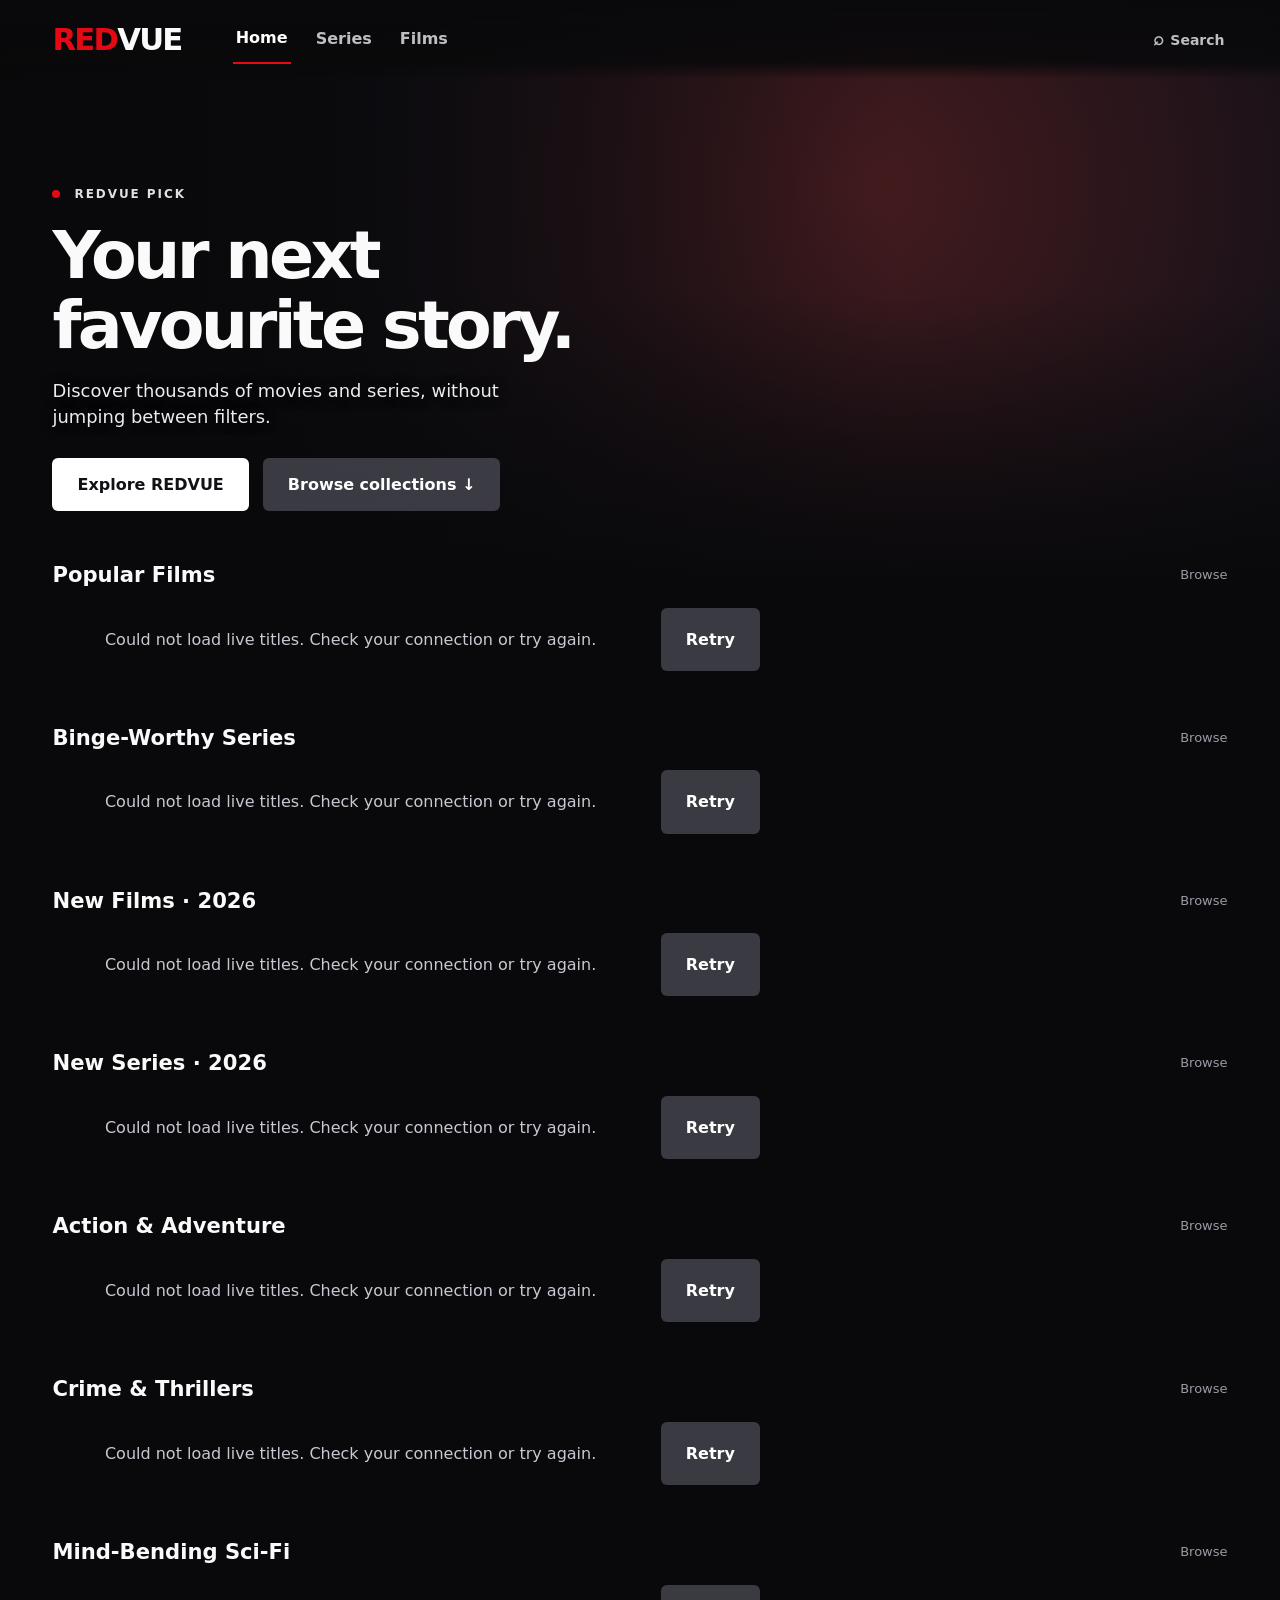
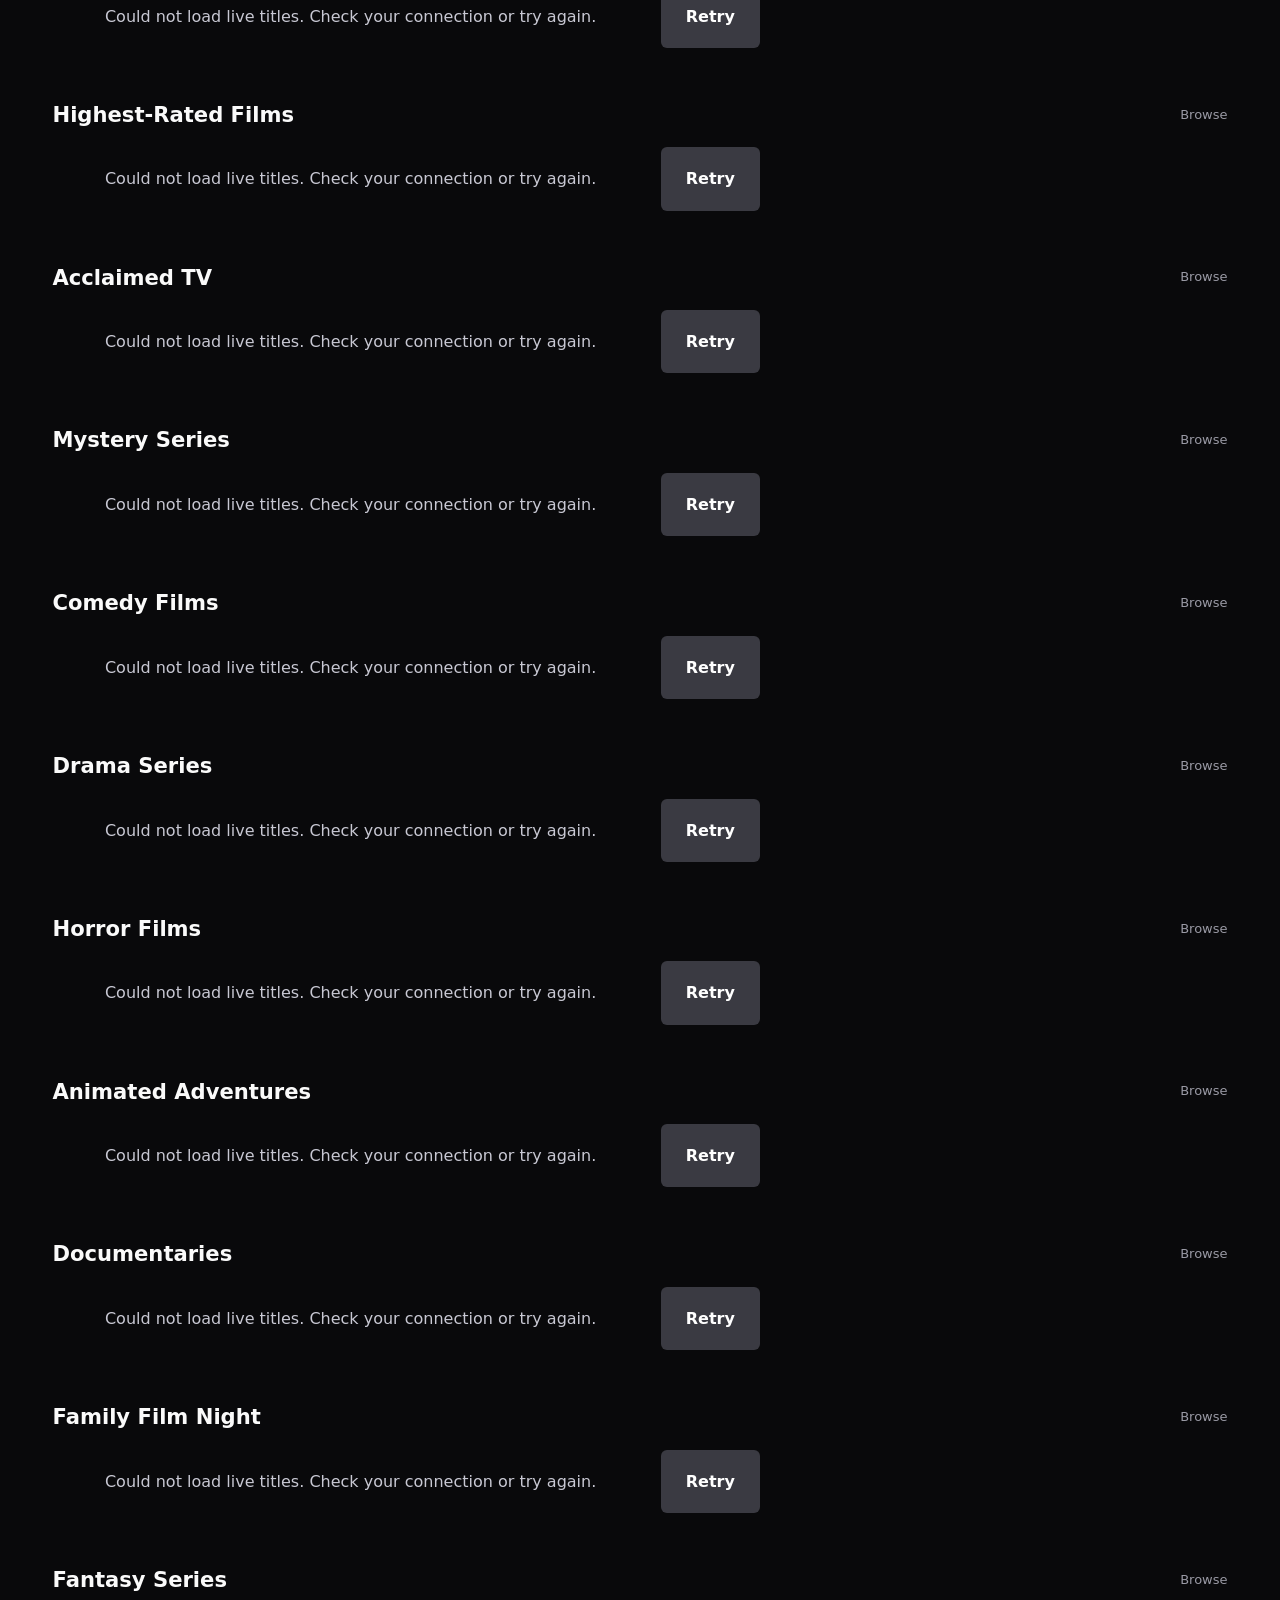
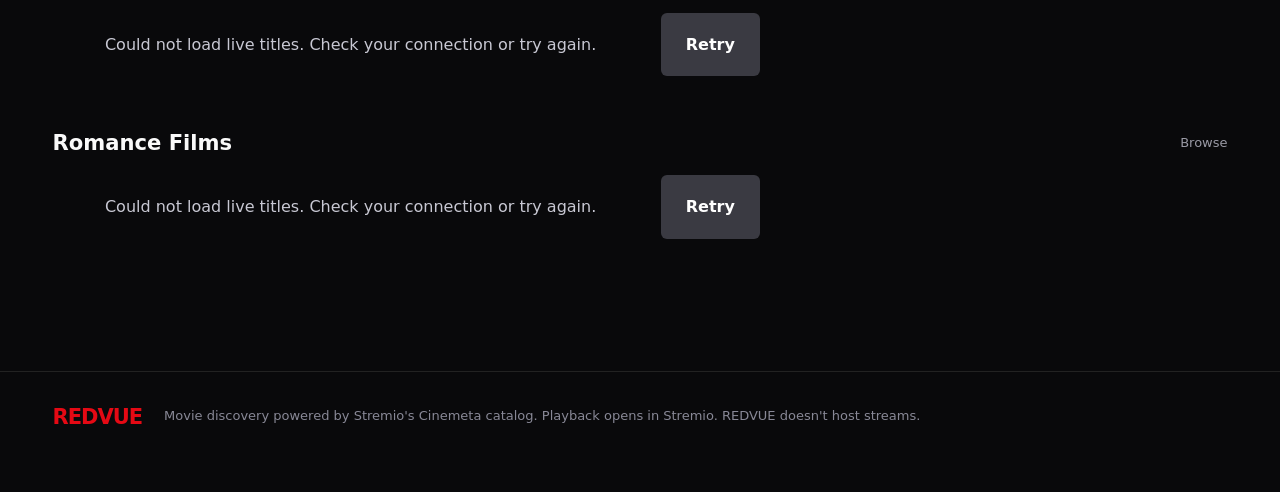
==== docs/tv/index.html @ b6f8c081 "Build REDVUE TV-first scrolling homepage with live catalog discovery" ====
<!doctype html>
<html lang="en">
<head>
  <meta charset="UTF-8">
  <meta name="viewport" content="width=device-width,initial-scale=1,viewport-fit=cover">
  <meta name="theme-color" content="#09090b">
  <meta name="description" content="REDVUE TV — a cinematic way to discover movies and series and open them in Stremio.">
  <link rel="manifest" href="./site.webmanifest">
  <link rel="icon" href="../assets/redvue-mark.svg" type="image/svg+xml">
  <link rel="stylesheet" href="./styles.css">
  <title>REDVUE — Everything worth watching</title>
</head>
<body>
  <header class="header">
    <a href="./" class="brand" aria-label="REDVUE Home"><span>RED</span>VUE</a>
    <nav class="nav" aria-label="Browse">
      <button class="nav-btn active" data-filter="all">Home</button>
      <button class="nav-btn" data-filter="series">Series</button>
      <button class="nav-btn" data-filter="movie">Films</button>
    </nav>
    <button id="search-open" class="search-launch" aria-label="Search titles">⌕ <span>Search</span></button>
  </header>
  <main id="app">
    <section class="hero" id="hero">
      <div id="hero-art" class="hero-art"></div>
      <div class="hero-shade"></div>
      <div class="hero-info">
        <div class="eyebrow"><span class="red-dot"></span> REDVUE PICK</div>
        <h1 id="hero-title">Your next favourite story.</h1>
        <p id="hero-description">Discover thousands of movies and series, without jumping between filters.</p>
        <div class="hero-actions">
          <button class="primary" id="hero-detail">Explore REDVUE</button>
          <button class="secondary" id="hero-explore">Browse collections ↓</button>
        </div>
      </div>
    </section>
    <section id="shelves" aria-label="Movie and series collections"></section>
    <footer class="footer">
      <span class="brand-foot">REDVUE</span>
      <span>Movie discovery powered by Stremio's Cinemeta catalog. Playback opens in Stremio. REDVUE doesn't host streams.</span>
    </footer>
  </main>
  <div id="search-overlay" class="overlay hidden" aria-hidden="true" role="dialog" aria-modal="true" aria-label="Search">
    <div class="panel search-panel">
      <div class="modal-head"><h2>Search REDVUE</h2><button class="close" data-close aria-label="Close search">✕</button></div>
      <input id="search-input" type="search" placeholder="Search movies and series…" autocomplete="off" spellcheck="false">
      <div id="search-status" class="muted">Search thousands of titles.</div>
      <div id="search-results" class="results"></div>
    </div>
  </div>
  <div id="details-overlay" class="overlay hidden" aria-hidden="true" role="dialog" aria-modal="true" aria-label="Movie details">
    <div class="panel detail-panel">
      <button class="close detail-close" data-close aria-label="Close details">✕</button>
      <div id="detail-hero" class="detail-art"></div>
      <div class="detail-copy">
        <div class="eyebrow"><span class="red-dot"></span> REDVUE</div>
        <h2 id="detail-title"></h2>
        <div id="detail-facts" class="detail-facts"></div>
        <p id="detail-description"></p>
        <a id="detail-launch" class="primary launch" href="#" role="button">▶ Open in Stremio</a>
        <p class="muted small">Opening the installed Stremio app depends on your TV browser. If it does not open, use the same title in Stremio directly.</p>
      </div>
    </div>
  </div>
  <script src="./app.js" defer></script>
</body>
</html>
---- docs/tv/styles.css ----
:root{--bg:#09090b;--ink:#fafafa;--muted:#b2b2bd;--accent:#e50914;--space:clamp(22px,4.1vw,82px)}*{box-sizing:border-box}html{scroll-behavior:smooth}body{background:var(--bg);color:var(--ink);margin:0;font:16px/1.45 system-ui,-apple-system,BlinkMacSystemFont,"Segoe UI",sans-serif;overflow-x:hidden}button,input,a{font:inherit}button{cursor:pointer}button:focus-visible,a:focus-visible,.tile:focus-visible{outline:3px solid #fff;outline-offset:4px}a{text-decoration:none;color:inherit}.header{height:78px;position:fixed;z-index:20;top:0;left:0;width:100%;display:flex;align-items:center;gap:clamp(24px,4vw,70px);padding:0 var(--space);background:linear-gradient(180deg,rgba(9,9,11,.98),rgba(9,9,11,.87) 80%,rgba(9,9,11,.04));backdrop-filter:blur(7px)}.brand{font-size:clamp(24px,2.4vw,36px);font-weight:900;letter-spacing:-1.8px;line-height:1}.brand span,.brand-foot{color:var(--accent)}.nav{display:flex;gap:22px;flex:1}.nav-btn,.search-launch{border:0;background:transparent;color:#bebec3;padding:12px 3px;font-weight:600;white-space:nowrap}.nav-btn.active,.nav-btn:hover,.search-launch:hover{color:#fff}.nav-btn.active{border-bottom:2px solid var(--accent)}.search-launch{font-size:18px}.search-launch span{font-size:14px}.hero{height:clamp(530px,65vh,790px);min-height:520px;position:relative;display:flex;align-items:flex-end;padding:115px var(--space) 74px;background:#101016}.hero-art{position:absolute;inset:0;background:radial-gradient(circle at 68% 32%,#6d2629,#16141e 54%,#0b0b0d);background-position:center 25%;background-size:cover;opacity:.8}.hero-shade{position:absolute;inset:0;background:linear-gradient(90deg,#09090b 2%,rgba(9,9,11,.92) 22%,rgba(9,9,11,.28) 70%),linear-gradient(0deg,#09090b 0%,transparent 50%)}.hero-info{position:relative;max-width:640px;z-index:1}.eyebrow{font-size:12px;font-weight:800;letter-spacing:.16em;color:#dfdfe4}.red-dot{display:inline-block;width:8px;height:8px;background:var(--accent);border-radius:50%;margin-right:8px}.hero h1{font-size:clamp(42px,5.2vw,80px);letter-spacing:-.055em;line-height:1.04;margin:18px 0;max-width:700px}.hero p{font-size:clamp(16px,1.4vw,21px);color:#ececf0;max-width:520px;text-shadow:0 1px 12px #000}.hero-actions{display:flex;gap:14px;flex-wrap:wrap;margin-top:28px}.primary,.secondary{border-radius:6px;padding:15px 25px;border:0;font-weight:800;display:inline-flex;justify-content:center;align-items:center;gap:8px}.primary{background:#fff;color:#121216}.primary:hover{background:#e6e6e6}.secondary{background:rgba(90,90,100,.62);color:#fff}.secondary:hover{background:rgba(120,120,130,.8)}#shelves{position:relative;z-index:2;margin-top:-25px;padding-bottom:80px}.shelf{margin:0 0 36px;scroll-margin-top:105px}.shelf-head{padding:0 var(--space);display:flex;justify-content:space-between;align-items:center;gap:12px;margin-bottom:12px}.shelf-head h2{font-size:clamp(18px,1.65vw,25px);font-weight:800;margin:0}.counter{color:#9a9aa5;font-size:13px}.rail-wrap{position:relative}.rail{display:flex;gap:12px;overflow-x:auto;scrollbar-width:none;padding:5px var(--space) 16px;scroll-snap-type:x proximity}.rail::-webkit-scrollbar{display:none}.tile{position:relative;border:0;background:#22232b;border-radius:7px;overflow:hidden;flex:0 0 clamp(144px,14vw,235px);aspect-ratio:2/3;scroll-snap-align:start;color:#fff;text-align:left;transition:transform .17s ease,box-shadow .17s ease}.tile:hover,.tile:focus-visible{transform:scale(1.045);z-index:3;box-shadow:0 12px 35px rgba(0,0,0,.6)}.tile img{display:block;width:100%;height:100%;object-fit:cover}.tile .tile-name{position:absolute;inset:auto 0 0;padding:25px 9px 9px;font-size:12px;font-weight:700;background:linear-gradient(transparent,rgba(0,0,0,.92));display:none}.tile:focus-visible .tile-name,.tile:hover .tile-name{display:block}.skeleton{flex:0 0 clamp(144px,14vw,235px);aspect-ratio:2/3;border-radius:7px;background:linear-gradient(110deg,#1b1b20 8%,#303038 18%,#1b1b20 33%);background-size:220% 100%;animation:shimmer 1.6s linear infinite}@keyframes shimmer{to{background-position-x:-220%}}.error{padding:20px var(--space);color:#c8c8d3}.rail-arrow{position:absolute;top:14%;height:69%;width:47px;z-index:4;border:0;color:white;background:rgba(6,6,8,.65);font-size:40px;opacity:0;transition:opacity .15s}.rail-wrap:hover .rail-arrow,.rail-arrow:focus-visible{opacity:1}.rail-arrow.prev{left:0}.rail-arrow.next{right:0}.footer{display:flex;flex-wrap:wrap;gap:22px;align-items:center;color:#888896;padding:30px var(--space) 60px;font-size:13px;border-top:1px solid #222}.brand-foot{font-weight:900;font-size:21px;letter-spacing:-1px}.overlay{position:fixed;inset:0;z-index:40;background:rgba(0,0,0,.87);overflow-y:auto;display:flex;align-items:flex-start;justify-content:center;padding:6vh 20px}.overlay.hidden{display:none}.panel{width:min(980px,100%);background:#18181d;border:1px solid #31313b;border-radius:13px;box-shadow:0 36px 100px #000;position:relative;overflow:hidden}.search-panel{padding:28px}.modal-head{display:flex;justify-content:space-between;align-items:center;margin-bottom:18px}.modal-head h2{margin:0;font-size:26px}.close{border:0;background:#303038;color:#fff;border-radius:50%;width:42px;height:42px;font-size:21px}.close:hover{background:var(--accent)}#search-input{width:100%;background:#0c0c11;color:white;padding:16px;border-radius:6px;border:2px solid #484851;font-size:18px;outline:none}#search-input:focus{border-color:#fff}.muted{color:#acaeb9;margin:15px 0}.small{font-size:13px}.results{display:grid;grid-template-columns:repeat(auto-fill,minmax(135px,1fr));gap:14px;margin-top:12px}.results .tile{width:100%;flex:auto}.detail-panel{max-width:810px;min-height:440px}.detail-close{position:absolute;top:17px;right:17px;z-index:2}.detail-art{height:300px;background:#2a121a center/cover}.detail-copy{padding:25px 35px 36px;margin-top:-25px;position:relative;background:linear-gradient(0deg,#18181d 90%,rgba(24,24,29,0))}.detail-copy h2{font-size:clamp(29px,3vw,48px);line-height:1.08;margin:10px 0}.detail-facts{color:#babac2;font-weight:700;font-size:14px;letter-spacing:.03em}.detail-copy p{max-width:640px;color:#d2d2da}.launch{margin-top:15px;cursor:pointer}.empty{padding:25px;background:#222329;border-radius:8px;color:#bcbcca}.hidden-by-filter{display:none!important}@media(max-width:720px){.header{height:70px;gap:12px}.nav{gap:10px}.nav-btn{font-size:13px}.search-launch span{display:none}.hero{height:570px;padding-bottom:60px}.hero-shade{background:linear-gradient(90deg,rgba(9,9,11,.88),rgba(9,9,11,.3)),linear-gradient(0deg,#09090b,transparent 75%)}.tile,.skeleton{flex-basis:145px}.rail{gap:9px}.rail-arrow{display:none}.counter{display:none}.detail-art{height:205px}}@media(prefers-reduced-motion:reduce){*{scroll-behavior:auto!important;animation:none!important;transition:none!important}}
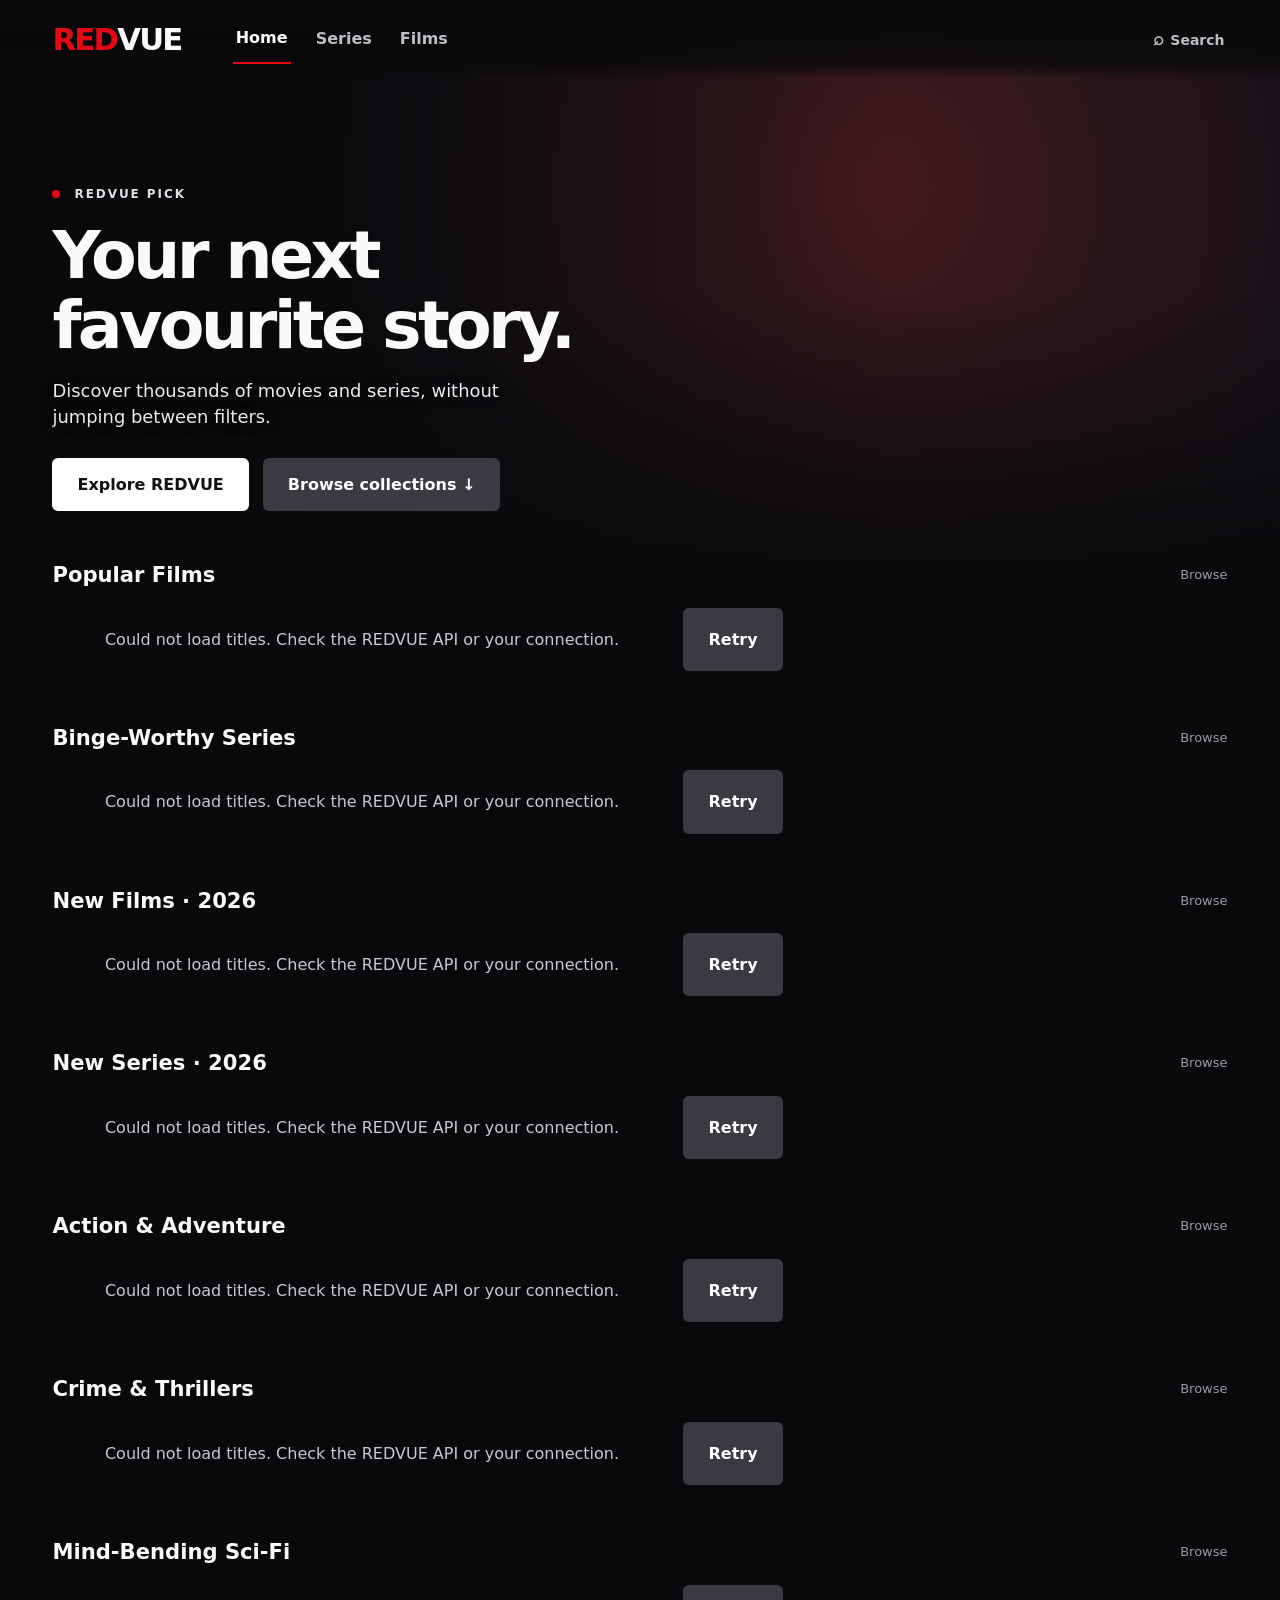
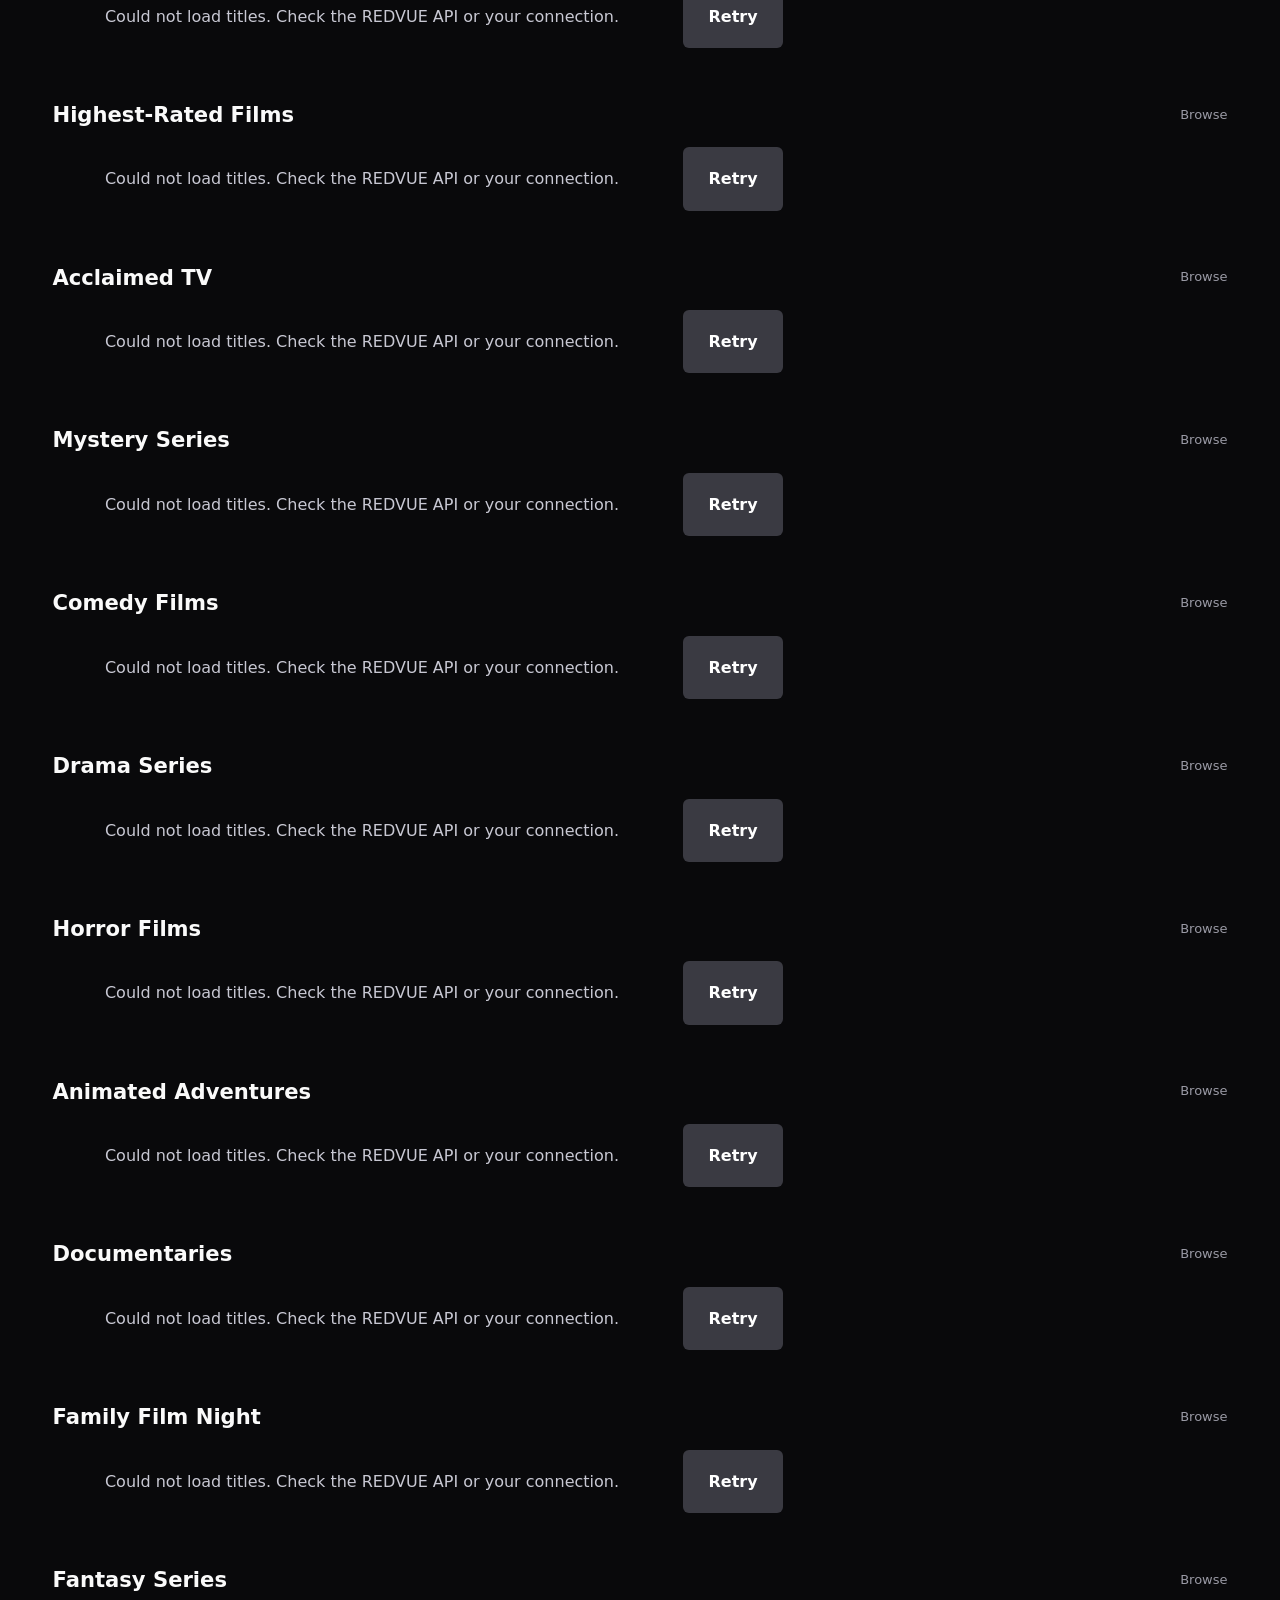
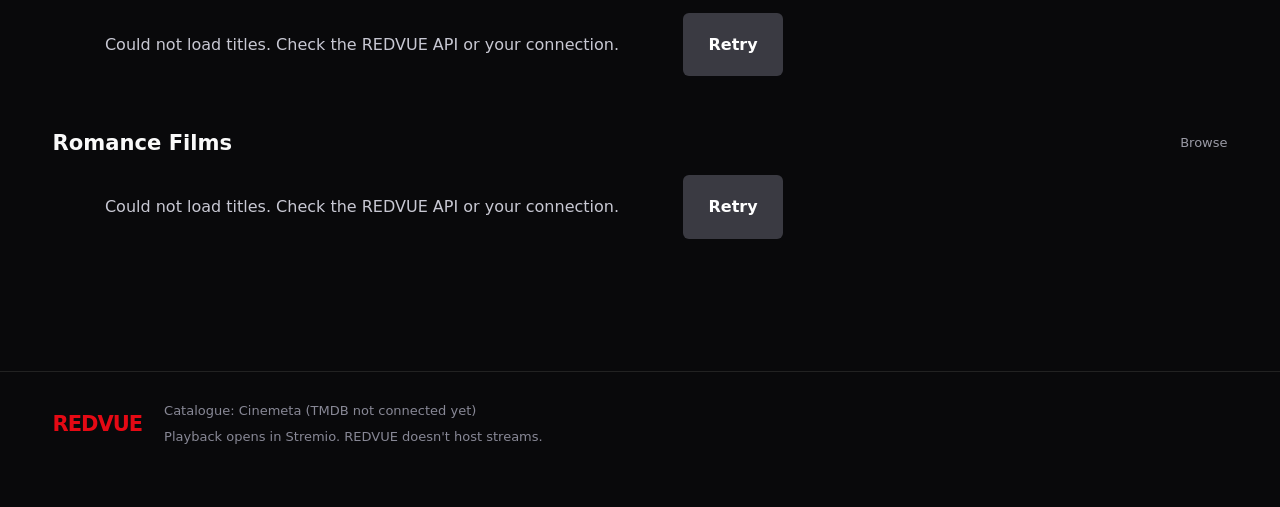
==== commit 47dbb994: "Connect REDVUE TV to TMDB gateway with 30 browsable shelves and IMDb deep links" ====
--- a/docs/tv/index.html
+++ b/docs/tv/index.html
@@ -37,7 +37,9 @@
     <section id="shelves" aria-label="Movie and series collections"></section>
     <footer class="footer">
       <span class="brand-foot">REDVUE</span>
-      <span>Movie discovery powered by Stremio's Cinemeta catalog. Playback opens in Stremio. REDVUE doesn't host streams.</span>
+      <div class="footer-credit"><span id="source-status">Catalogue: Cinemeta (TMDB not connected yet)</span><span>Playback opens in Stremio. REDVUE doesn't host streams.</span>
+        <span id="provider-credit" hidden><a href="https://www.themoviedb.org" target="_blank" rel="noopener noreferrer"><img class="tmdb-logo" src="https://www.themoviedb.org/assets/2/v4/logos/v2/blue_square_2-d537fb228cf3ded904ef09b136fe3fec72548ebc1fea3fbbd1ad9e36364db38b.svg" alt="TMDB official logo"></a>
+        This product uses the TMDB API but is not endorsed or certified by TMDB.</span></div>
     </footer>
   </main>
   <div id="search-overlay" class="overlay hidden" aria-hidden="true" role="dialog" aria-modal="true" aria-label="Search">
@@ -62,6 +64,7 @@
       </div>
     </div>
   </div>
+  <script src="./config.js"></script>
   <script src="./app.js" defer></script>
 </body>
 </html>
--- a/docs/tv/styles.css
+++ b/docs/tv/styles.css
@@ -1 +1,3 @@
-:root{--bg:#09090b;--ink:#fafafa;--muted:#b2b2bd;--accent:#e50914;--space:clamp(22px,4.1vw,82px)}*{box-sizing:border-box}html{scroll-behavior:smooth}body{background:var(--bg);color:var(--ink);margin:0;font:16px/1.45 system-ui,-apple-system,BlinkMacSystemFont,"Segoe UI",sans-serif;overflow-x:hidden}button,input,a{font:inherit}button{cursor:pointer}button:focus-visible,a:focus-visible,.tile:focus-visible{outline:3px solid #fff;outline-offset:4px}a{text-decoration:none;color:inherit}.header{height:78px;position:fixed;z-index:20;top:0;left:0;width:100%;display:flex;align-items:center;gap:clamp(24px,4vw,70px);padding:0 var(--space);background:linear-gradient(180deg,rgba(9,9,11,.98),rgba(9,9,11,.87) 80%,rgba(9,9,11,.04));backdrop-filter:blur(7px)}.brand{font-size:clamp(24px,2.4vw,36px);font-weight:900;letter-spacing:-1.8px;line-height:1}.brand span,.brand-foot{color:var(--accent)}.nav{display:flex;gap:22px;flex:1}.nav-btn,.search-launch{border:0;background:transparent;color:#bebec3;padding:12px 3px;font-weight:600;white-space:nowrap}.nav-btn.active,.nav-btn:hover,.search-launch:hover{color:#fff}.nav-btn.active{border-bottom:2px solid var(--accent)}.search-launch{font-size:18px}.search-launch span{font-size:14px}.hero{height:clamp(530px,65vh,790px);min-height:520px;position:relative;display:flex;align-items:flex-end;padding:115px var(--space) 74px;background:#101016}.hero-art{position:absolute;inset:0;background:radial-gradient(circle at 68% 32%,#6d2629,#16141e 54%,#0b0b0d);background-position:center 25%;background-size:cover;opacity:.8}.hero-shade{position:absolute;inset:0;background:linear-gradient(90deg,#09090b 2%,rgba(9,9,11,.92) 22%,rgba(9,9,11,.28) 70%),linear-gradient(0deg,#09090b 0%,transparent 50%)}.hero-info{position:relative;max-width:640px;z-index:1}.eyebrow{font-size:12px;font-weight:800;letter-spacing:.16em;color:#dfdfe4}.red-dot{display:inline-block;width:8px;height:8px;background:var(--accent);border-radius:50%;margin-right:8px}.hero h1{font-size:clamp(42px,5.2vw,80px);letter-spacing:-.055em;line-height:1.04;margin:18px 0;max-width:700px}.hero p{font-size:clamp(16px,1.4vw,21px);color:#ececf0;max-width:520px;text-shadow:0 1px 12px #000}.hero-actions{display:flex;gap:14px;flex-wrap:wrap;margin-top:28px}.primary,.secondary{border-radius:6px;padding:15px 25px;border:0;font-weight:800;display:inline-flex;justify-content:center;align-items:center;gap:8px}.primary{background:#fff;color:#121216}.primary:hover{background:#e6e6e6}.secondary{background:rgba(90,90,100,.62);color:#fff}.secondary:hover{background:rgba(120,120,130,.8)}#shelves{position:relative;z-index:2;margin-top:-25px;padding-bottom:80px}.shelf{margin:0 0 36px;scroll-margin-top:105px}.shelf-head{padding:0 var(--space);display:flex;justify-content:space-between;align-items:center;gap:12px;margin-bottom:12px}.shelf-head h2{font-size:clamp(18px,1.65vw,25px);font-weight:800;margin:0}.counter{color:#9a9aa5;font-size:13px}.rail-wrap{position:relative}.rail{display:flex;gap:12px;overflow-x:auto;scrollbar-width:none;padding:5px var(--space) 16px;scroll-snap-type:x proximity}.rail::-webkit-scrollbar{display:none}.tile{position:relative;border:0;background:#22232b;border-radius:7px;overflow:hidden;flex:0 0 clamp(144px,14vw,235px);aspect-ratio:2/3;scroll-snap-align:start;color:#fff;text-align:left;transition:transform .17s ease,box-shadow .17s ease}.tile:hover,.tile:focus-visible{transform:scale(1.045);z-index:3;box-shadow:0 12px 35px rgba(0,0,0,.6)}.tile img{display:block;width:100%;height:100%;object-fit:cover}.tile .tile-name{position:absolute;inset:auto 0 0;padding:25px 9px 9px;font-size:12px;font-weight:700;background:linear-gradient(transparent,rgba(0,0,0,.92));display:none}.tile:focus-visible .tile-name,.tile:hover .tile-name{display:block}.skeleton{flex:0 0 clamp(144px,14vw,235px);aspect-ratio:2/3;border-radius:7px;background:linear-gradient(110deg,#1b1b20 8%,#303038 18%,#1b1b20 33%);background-size:220% 100%;animation:shimmer 1.6s linear infinite}@keyframes shimmer{to{background-position-x:-220%}}.error{padding:20px var(--space);color:#c8c8d3}.rail-arrow{position:absolute;top:14%;height:69%;width:47px;z-index:4;border:0;color:white;background:rgba(6,6,8,.65);font-size:40px;opacity:0;transition:opacity .15s}.rail-wrap:hover .rail-arrow,.rail-arrow:focus-visible{opacity:1}.rail-arrow.prev{left:0}.rail-arrow.next{right:0}.footer{display:flex;flex-wrap:wrap;gap:22px;align-items:center;color:#888896;padding:30px var(--space) 60px;font-size:13px;border-top:1px solid #222}.brand-foot{font-weight:900;font-size:21px;letter-spacing:-1px}.overlay{position:fixed;inset:0;z-index:40;background:rgba(0,0,0,.87);overflow-y:auto;display:flex;align-items:flex-start;justify-content:center;padding:6vh 20px}.overlay.hidden{display:none}.panel{width:min(980px,100%);background:#18181d;border:1px solid #31313b;border-radius:13px;box-shadow:0 36px 100px #000;position:relative;overflow:hidden}.search-panel{padding:28px}.modal-head{display:flex;justify-content:space-between;align-items:center;margin-bottom:18px}.modal-head h2{margin:0;font-size:26px}.close{border:0;background:#303038;color:#fff;border-radius:50%;width:42px;height:42px;font-size:21px}.close:hover{background:var(--accent)}#search-input{width:100%;background:#0c0c11;color:white;padding:16px;border-radius:6px;border:2px solid #484851;font-size:18px;outline:none}#search-input:focus{border-color:#fff}.muted{color:#acaeb9;margin:15px 0}.small{font-size:13px}.results{display:grid;grid-template-columns:repeat(auto-fill,minmax(135px,1fr));gap:14px;margin-top:12px}.results .tile{width:100%;flex:auto}.detail-panel{max-width:810px;min-height:440px}.detail-close{position:absolute;top:17px;right:17px;z-index:2}.detail-art{height:300px;background:#2a121a center/cover}.detail-copy{padding:25px 35px 36px;margin-top:-25px;position:relative;background:linear-gradient(0deg,#18181d 90%,rgba(24,24,29,0))}.detail-copy h2{font-size:clamp(29px,3vw,48px);line-height:1.08;margin:10px 0}.detail-facts{color:#babac2;font-weight:700;font-size:14px;letter-spacing:.03em}.detail-copy p{max-width:640px;color:#d2d2da}.launch{margin-top:15px;cursor:pointer}.empty{padding:25px;background:#222329;border-radius:8px;color:#bcbcca}.hidden-by-filter{display:none!important}@media(max-width:720px){.header{height:70px;gap:12px}.nav{gap:10px}.nav-btn{font-size:13px}.search-launch span{display:none}.hero{height:570px;padding-bottom:60px}.hero-shade{background:linear-gradient(90deg,rgba(9,9,11,.88),rgba(9,9,11,.3)),linear-gradient(0deg,#09090b,transparent 75%)}.tile,.skeleton{flex-basis:145px}.rail{gap:9px}.rail-arrow{display:none}.counter{display:none}.detail-art{height:205px}}@media(prefers-reduced-motion:reduce){*{scroll-behavior:auto!important;animation:none!important;transition:none!important}}+:root{--bg:#09090b;--ink:#fafafa;--muted:#b2b2bd;--accent:#e50914;--space:clamp(22px,4.1vw,82px)}*{box-sizing:border-box}html{scroll-behavior:smooth}body{background:var(--bg);color:var(--ink);margin:0;font:16px/1.45 system-ui,-apple-system,BlinkMacSystemFont,"Segoe UI",sans-serif;overflow-x:hidden}button,input,a{font:inherit}button{cursor:pointer}button:focus-visible,a:focus-visible,.tile:focus-visible{outline:3px solid #fff;outline-offset:4px}a{text-decoration:none;color:inherit}.header{height:78px;position:fixed;z-index:20;top:0;left:0;width:100%;display:flex;align-items:center;gap:clamp(24px,4vw,70px);padding:0 var(--space);background:linear-gradient(180deg,rgba(9,9,11,.98),rgba(9,9,11,.87) 80%,rgba(9,9,11,.04));backdrop-filter:blur(7px)}.brand{font-size:clamp(24px,2.4vw,36px);font-weight:900;letter-spacing:-1.8px;line-height:1}.brand span,.brand-foot{color:var(--accent)}.nav{display:flex;gap:22px;flex:1}.nav-btn,.search-launch{border:0;background:transparent;color:#bebec3;padding:12px 3px;font-weight:600;white-space:nowrap}.nav-btn.active,.nav-btn:hover,.search-launch:hover{color:#fff}.nav-btn.active{border-bottom:2px solid var(--accent)}.search-launch{font-size:18px}.search-launch span{font-size:14px}.hero{height:clamp(530px,65vh,790px);min-height:520px;position:relative;display:flex;align-items:flex-end;padding:115px var(--space) 74px;background:#101016}.hero-art{position:absolute;inset:0;background:radial-gradient(circle at 68% 32%,#6d2629,#16141e 54%,#0b0b0d);background-position:center 25%;background-size:cover;opacity:.8}.hero-shade{position:absolute;inset:0;background:linear-gradient(90deg,#09090b 2%,rgba(9,9,11,.92) 22%,rgba(9,9,11,.28) 70%),linear-gradient(0deg,#09090b 0%,transparent 50%)}.hero-info{position:relative;max-width:640px;z-index:1}.eyebrow{font-size:12px;font-weight:800;letter-spacing:.16em;color:#dfdfe4}.red-dot{display:inline-block;width:8px;height:8px;background:var(--accent);border-radius:50%;margin-right:8px}.hero h1{font-size:clamp(42px,5.2vw,80px);letter-spacing:-.055em;line-height:1.04;margin:18px 0;max-width:700px}.hero p{font-size:clamp(16px,1.4vw,21px);color:#ececf0;max-width:520px;text-shadow:0 1px 12px #000}.hero-actions{display:flex;gap:14px;flex-wrap:wrap;margin-top:28px}.primary,.secondary{border-radius:6px;padding:15px 25px;border:0;font-weight:800;display:inline-flex;justify-content:center;align-items:center;gap:8px}.primary{background:#fff;color:#121216}.primary:hover{background:#e6e6e6}.secondary{background:rgba(90,90,100,.62);color:#fff}.secondary:hover{background:rgba(120,120,130,.8)}#shelves{position:relative;z-index:2;margin-top:-25px;padding-bottom:80px}.shelf{margin:0 0 36px;scroll-margin-top:105px}.shelf-head{padding:0 var(--space);display:flex;justify-content:space-between;align-items:center;gap:12px;margin-bottom:12px}.shelf-head h2{font-size:clamp(18px,1.65vw,25px);font-weight:800;margin:0}.counter{color:#9a9aa5;font-size:13px}.rail-wrap{position:relative}.rail{display:flex;gap:12px;overflow-x:auto;scrollbar-width:none;padding:5px var(--space) 16px;scroll-snap-type:x proximity}.rail::-webkit-scrollbar{display:none}.tile{position:relative;border:0;background:#22232b;border-radius:7px;overflow:hidden;flex:0 0 clamp(144px,14vw,235px);aspect-ratio:2/3;scroll-snap-align:start;color:#fff;text-align:left;transition:transform .17s ease,box-shadow .17s ease}.tile:hover,.tile:focus-visible{transform:scale(1.045);z-index:3;box-shadow:0 12px 35px rgba(0,0,0,.6)}.tile img{display:block;width:100%;height:100%;object-fit:cover}.tile .tile-name{position:absolute;inset:auto 0 0;padding:25px 9px 9px;font-size:12px;font-weight:700;background:linear-gradient(transparent,rgba(0,0,0,.92));display:none}.tile:focus-visible .tile-name,.tile:hover .tile-name{display:block}.skeleton{flex:0 0 clamp(144px,14vw,235px);aspect-ratio:2/3;border-radius:7px;background:linear-gradient(110deg,#1b1b20 8%,#303038 18%,#1b1b20 33%);background-size:220% 100%;animation:shimmer 1.6s linear infinite}@keyframes shimmer{to{background-position-x:-220%}}.error{padding:20px var(--space);color:#c8c8d3}.rail-arrow{position:absolute;top:14%;height:69%;width:47px;z-index:4;border:0;color:white;background:rgba(6,6,8,.65);font-size:40px;opacity:0;transition:opacity .15s}.rail-wrap:hover .rail-arrow,.rail-arrow:focus-visible{opacity:1}.rail-arrow.prev{left:0}.rail-arrow.next{right:0}.footer{display:flex;flex-wrap:wrap;gap:22px;align-items:center;color:#888896;padding:30px var(--space) 60px;font-size:13px;border-top:1px solid #222}.brand-foot{font-weight:900;font-size:21px;letter-spacing:-1px}.overlay{position:fixed;inset:0;z-index:40;background:rgba(0,0,0,.87);overflow-y:auto;display:flex;align-items:flex-start;justify-content:center;padding:6vh 20px}.overlay.hidden{display:none}.panel{width:min(980px,100%);background:#18181d;border:1px solid #31313b;border-radius:13px;box-shadow:0 36px 100px #000;position:relative;overflow:hidden}.search-panel{padding:28px}.modal-head{display:flex;justify-content:space-between;align-items:center;margin-bottom:18px}.modal-head h2{margin:0;font-size:26px}.close{border:0;background:#303038;color:#fff;border-radius:50%;width:42px;height:42px;font-size:21px}.close:hover{background:var(--accent)}#search-input{width:100%;background:#0c0c11;color:white;padding:16px;border-radius:6px;border:2px solid #484851;font-size:18px;outline:none}#search-input:focus{border-color:#fff}.muted{color:#acaeb9;margin:15px 0}.small{font-size:13px}.results{display:grid;grid-template-columns:repeat(auto-fill,minmax(135px,1fr));gap:14px;margin-top:12px}.results .tile{width:100%;flex:auto}.detail-panel{max-width:810px;min-height:440px}.detail-close{position:absolute;top:17px;right:17px;z-index:2}.detail-art{height:300px;background:#2a121a center/cover}.detail-copy{padding:25px 35px 36px;margin-top:-25px;position:relative;background:linear-gradient(0deg,#18181d 90%,rgba(24,24,29,0))}.detail-copy h2{font-size:clamp(29px,3vw,48px);line-height:1.08;margin:10px 0}.detail-facts{color:#babac2;font-weight:700;font-size:14px;letter-spacing:.03em}.detail-copy p{max-width:640px;color:#d2d2da}.launch{margin-top:15px;cursor:pointer}.empty{padding:25px;background:#222329;border-radius:8px;color:#bcbcca}.hidden-by-filter{display:none!important}@media(max-width:720px){.header{height:70px;gap:12px}.nav{gap:10px}.nav-btn{font-size:13px}.search-launch span{display:none}.hero{height:570px;padding-bottom:60px}.hero-shade{background:linear-gradient(90deg,rgba(9,9,11,.88),rgba(9,9,11,.3)),linear-gradient(0deg,#09090b,transparent 75%)}.tile,.skeleton{flex-basis:145px}.rail{gap:9px}.rail-arrow{display:none}.counter{display:none}.detail-art{height:205px}}@media(prefers-reduced-motion:reduce){*{scroll-behavior:auto!important;animation:none!important;transition:none!important}}
+/* TMDB credits and metadata launch states */
+.footer-credit{display:flex;flex-direction:column;gap:8px}.footer-credit #provider-credit{display:flex;gap:12px;align-items:center}.footer-credit #provider-credit[hidden]{display:none}.tmdb-logo{width:52px;height:36px;object-fit:contain}.launch.unavailable{opacity:.55;pointer-events:none;cursor:default}
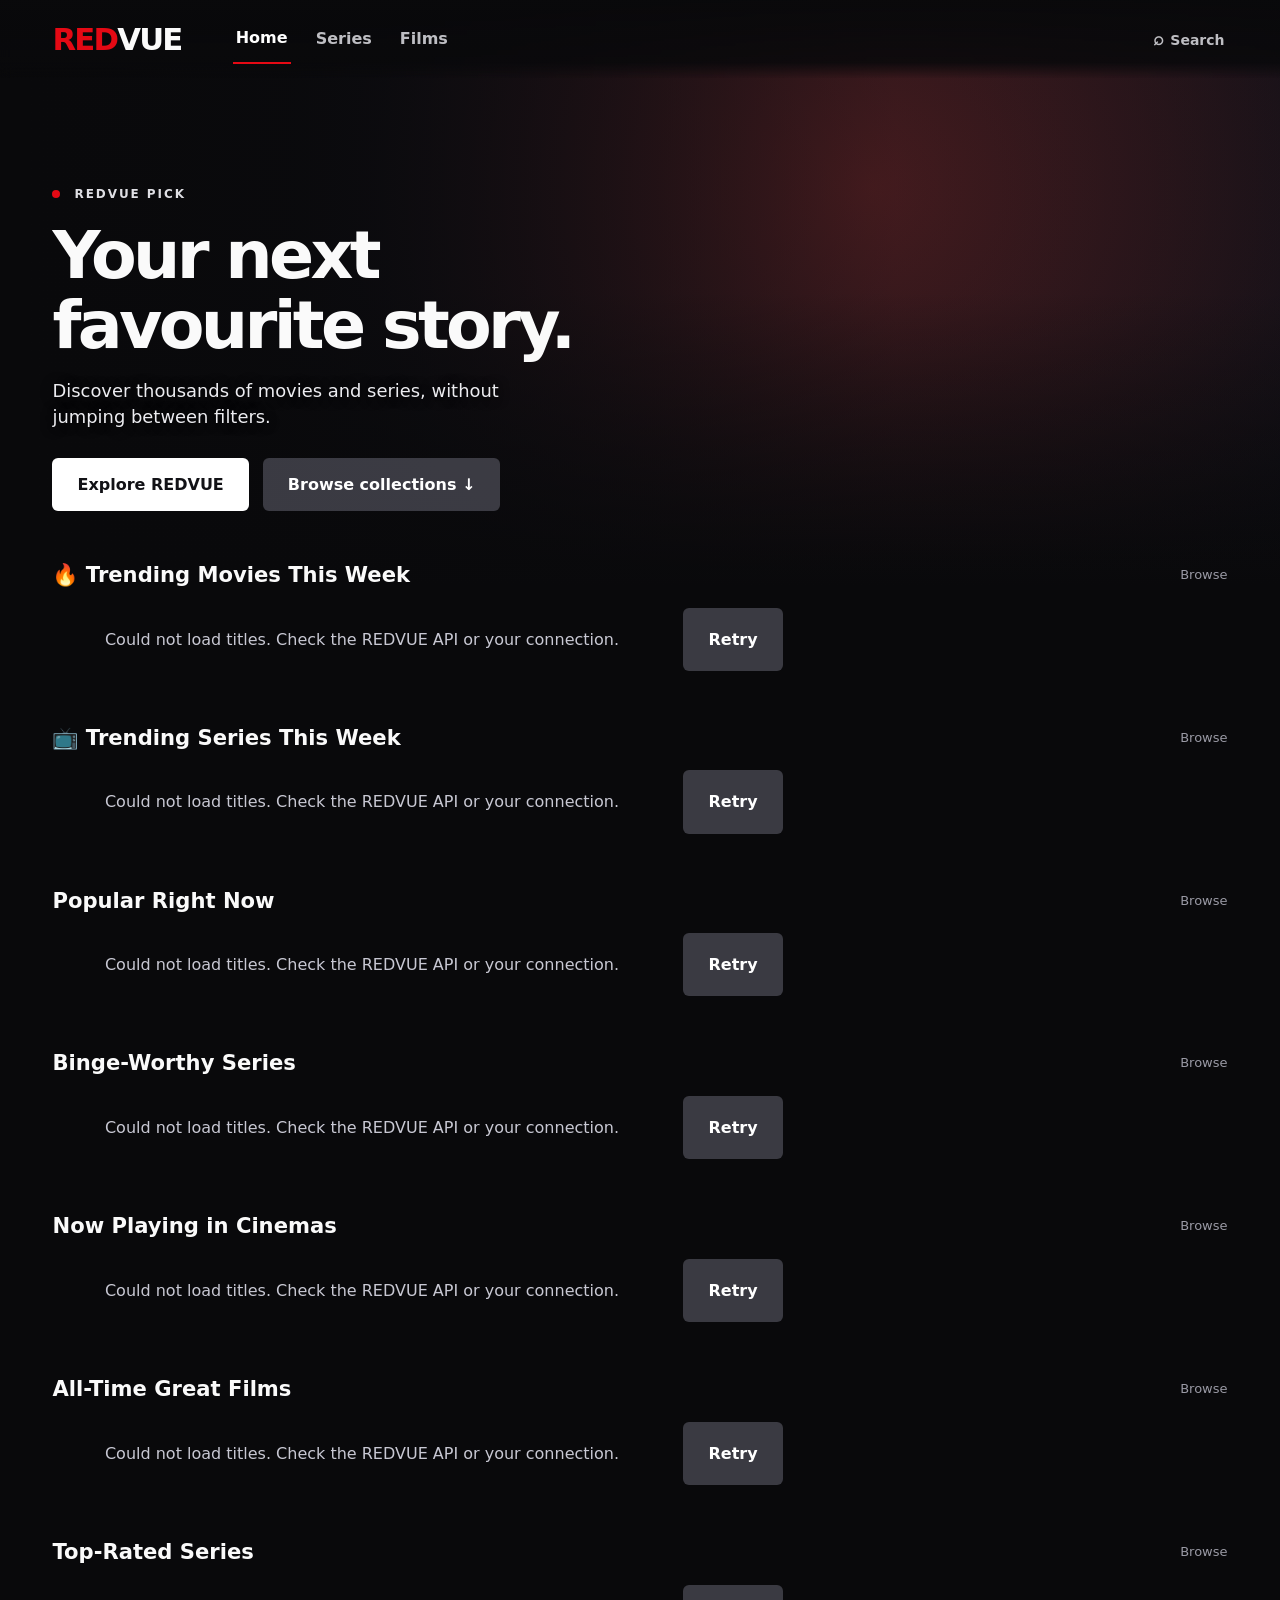
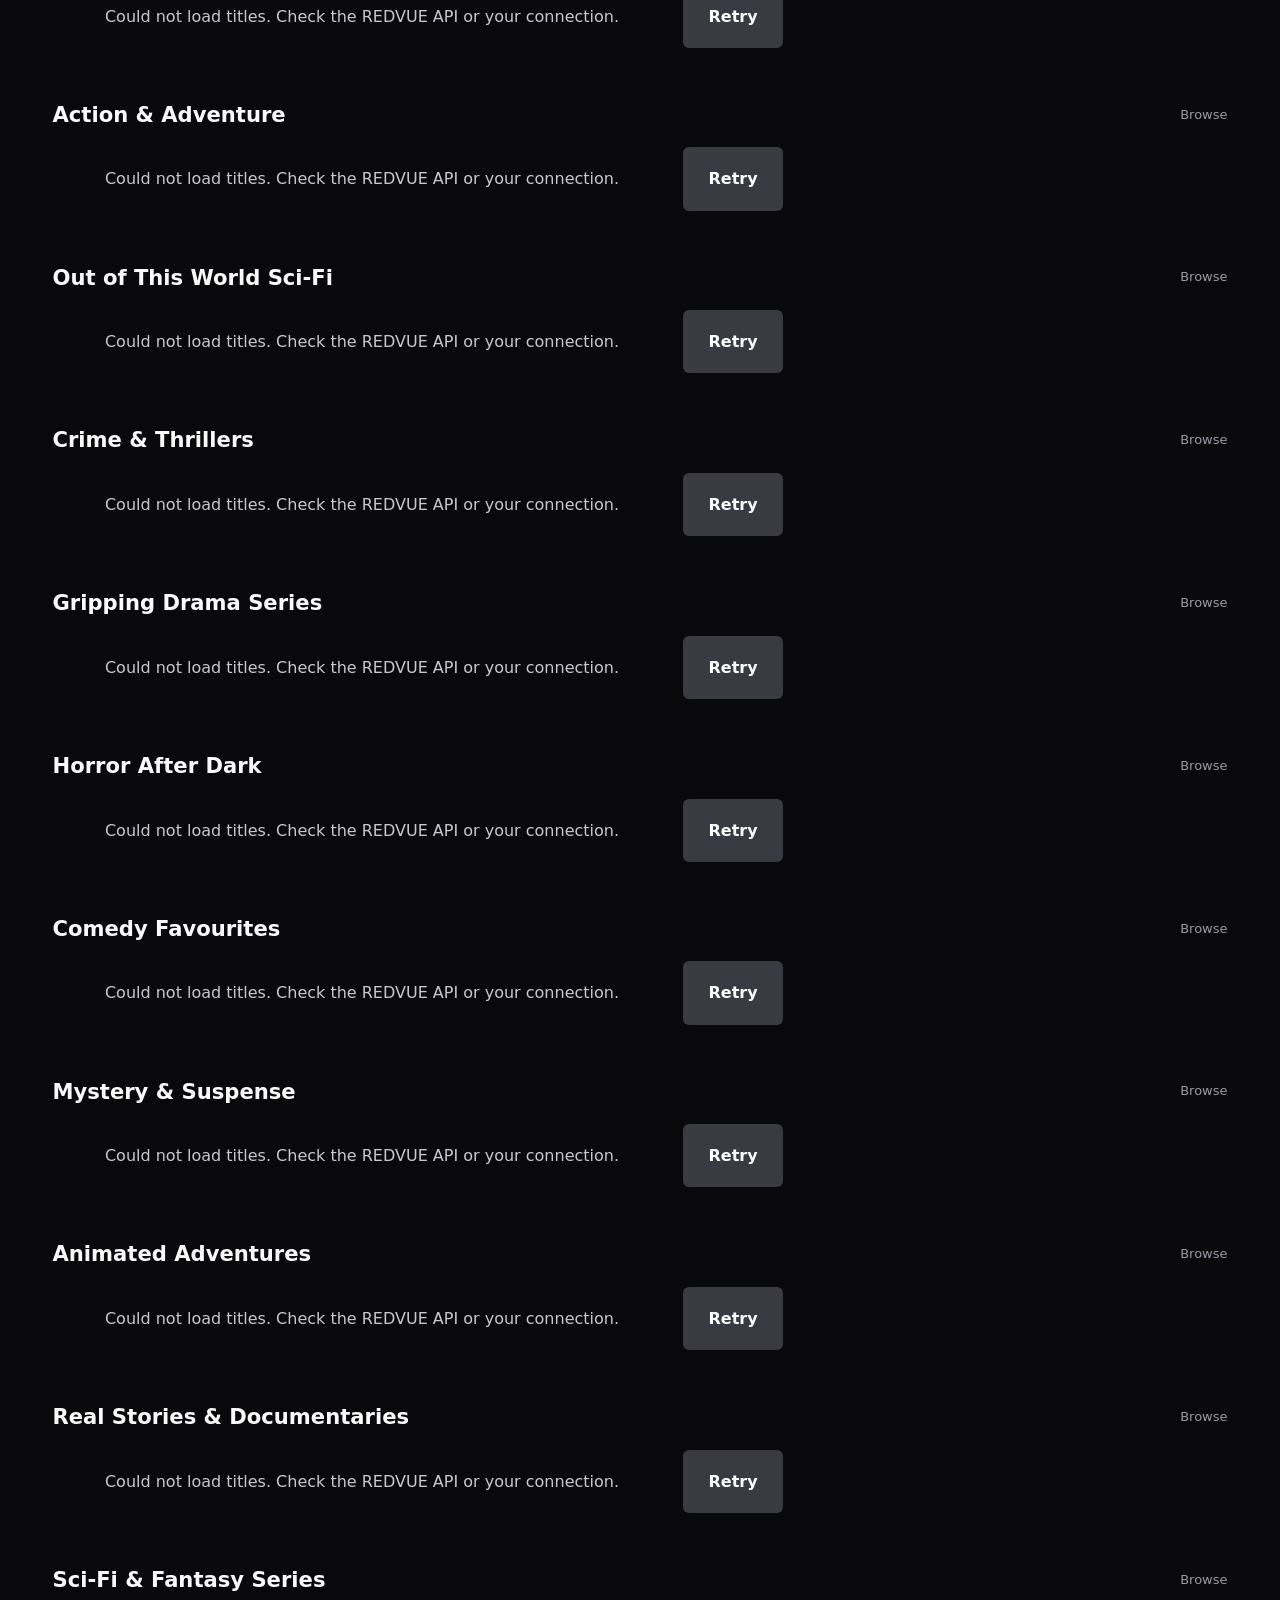
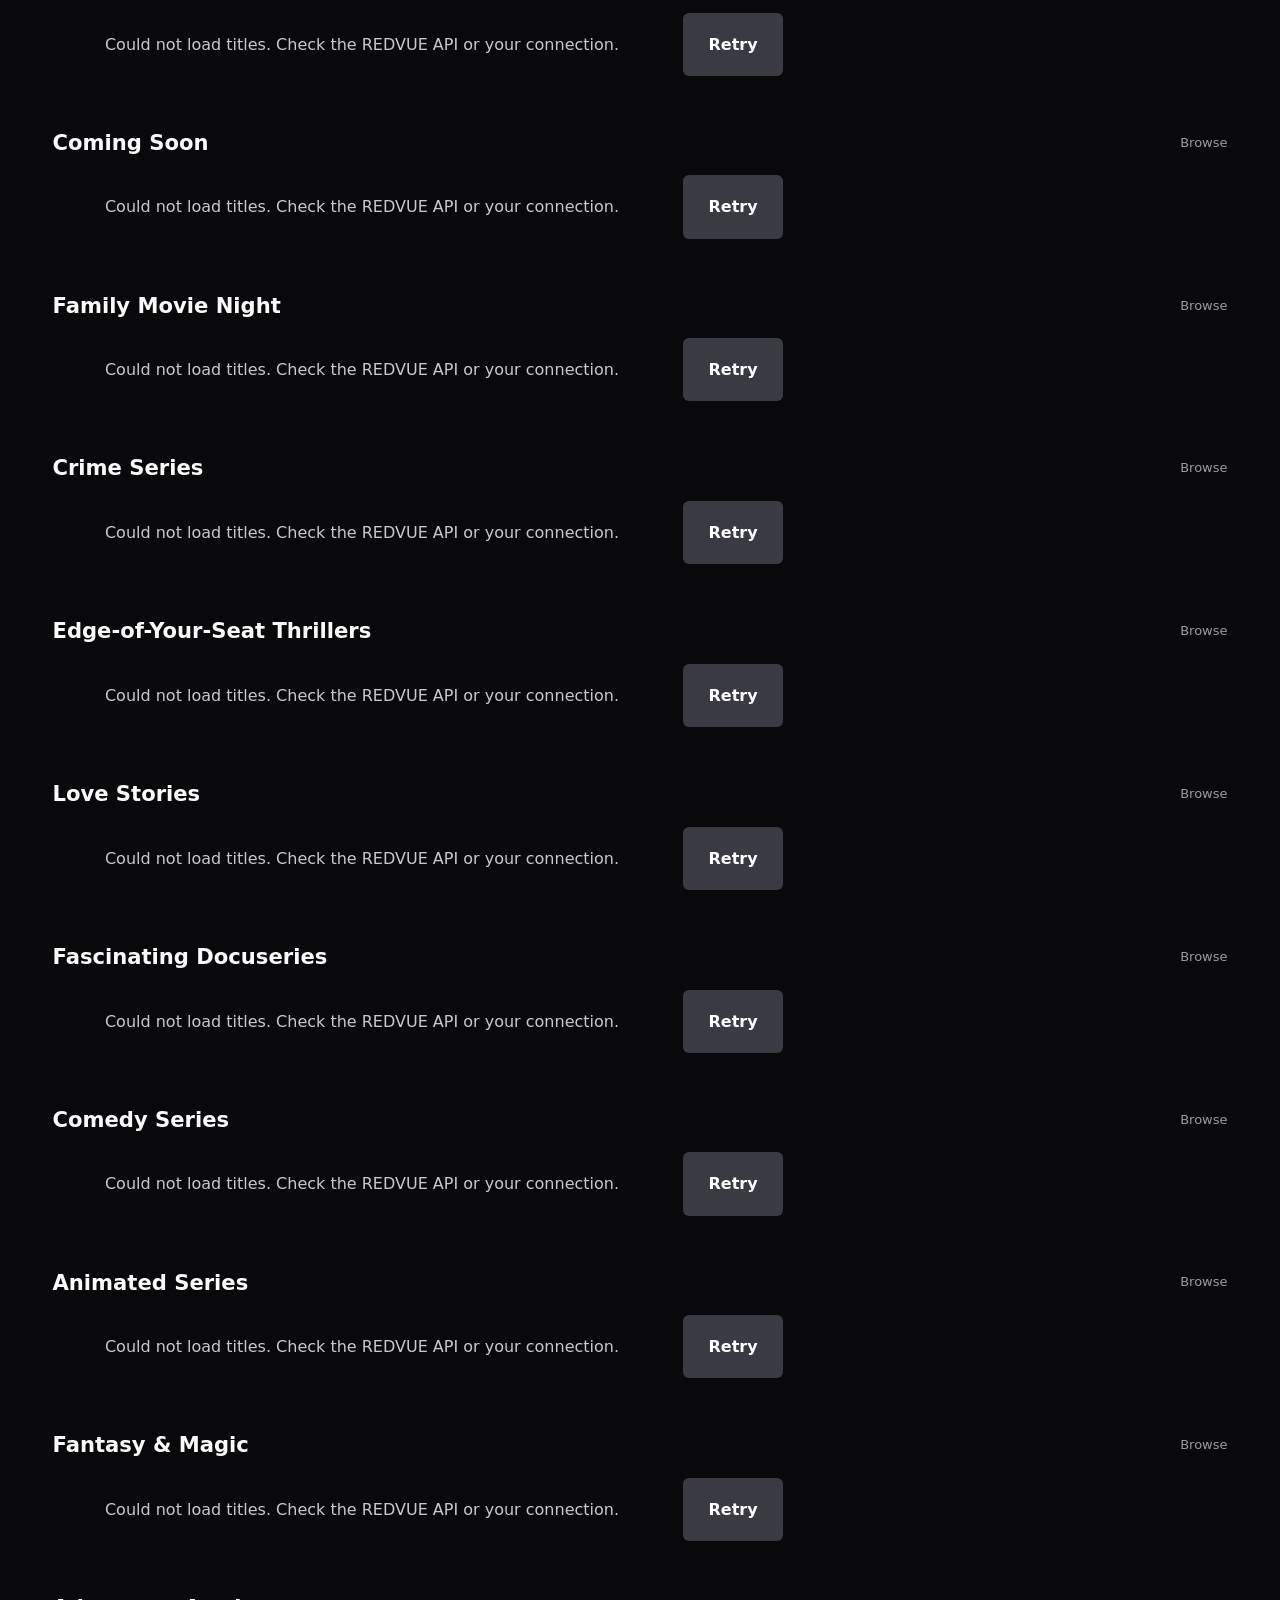
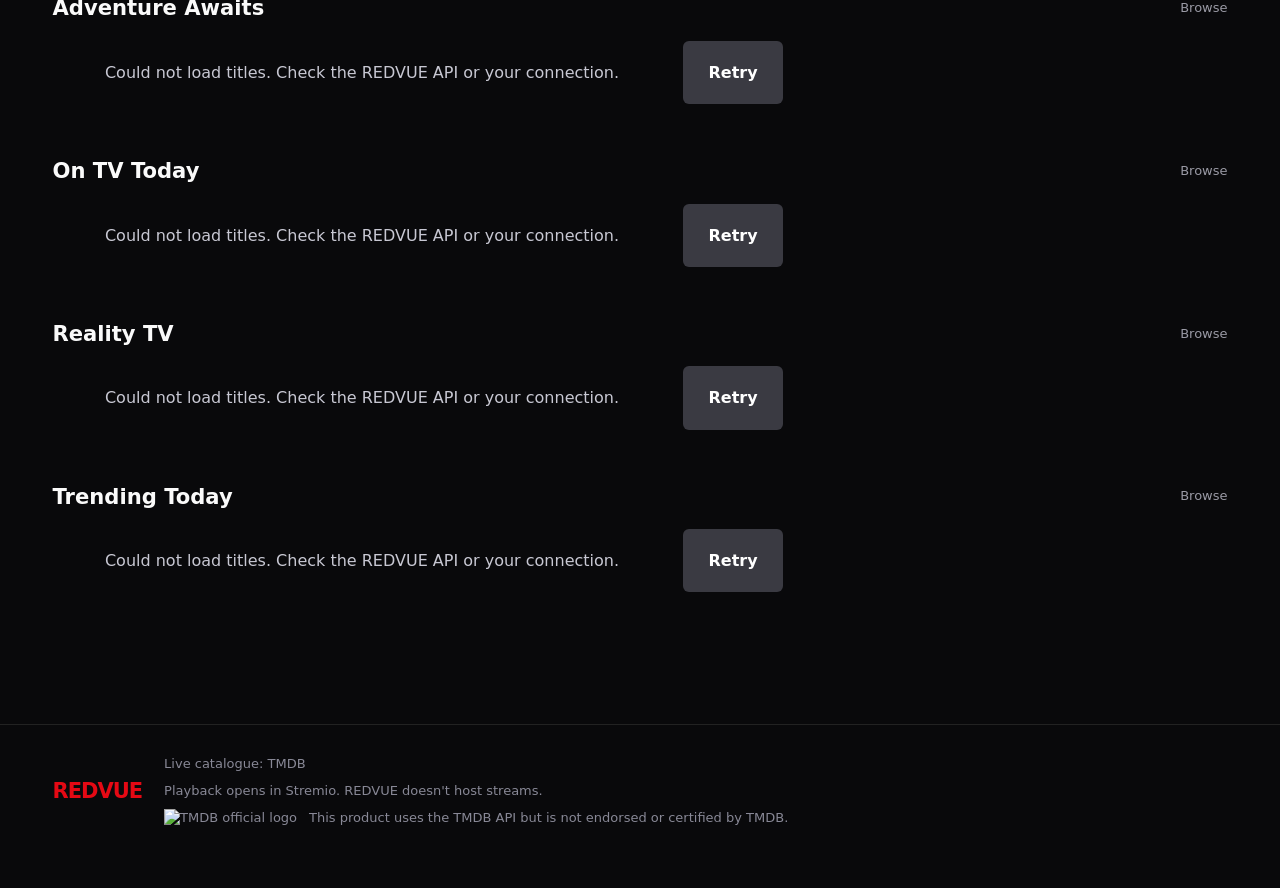
==== commit 10e27a24: "Load REDVUE native remote navigation on TV app pages" ====
--- a/docs/tv/index.html
+++ b/docs/tv/index.html
@@ -66,5 +66,6 @@
   </div>
   <script src="./config.js"></script>
   <script src="./app.js" defer></script>
+  <script src="./remote.js" defer></script>
 </body>
 </html>
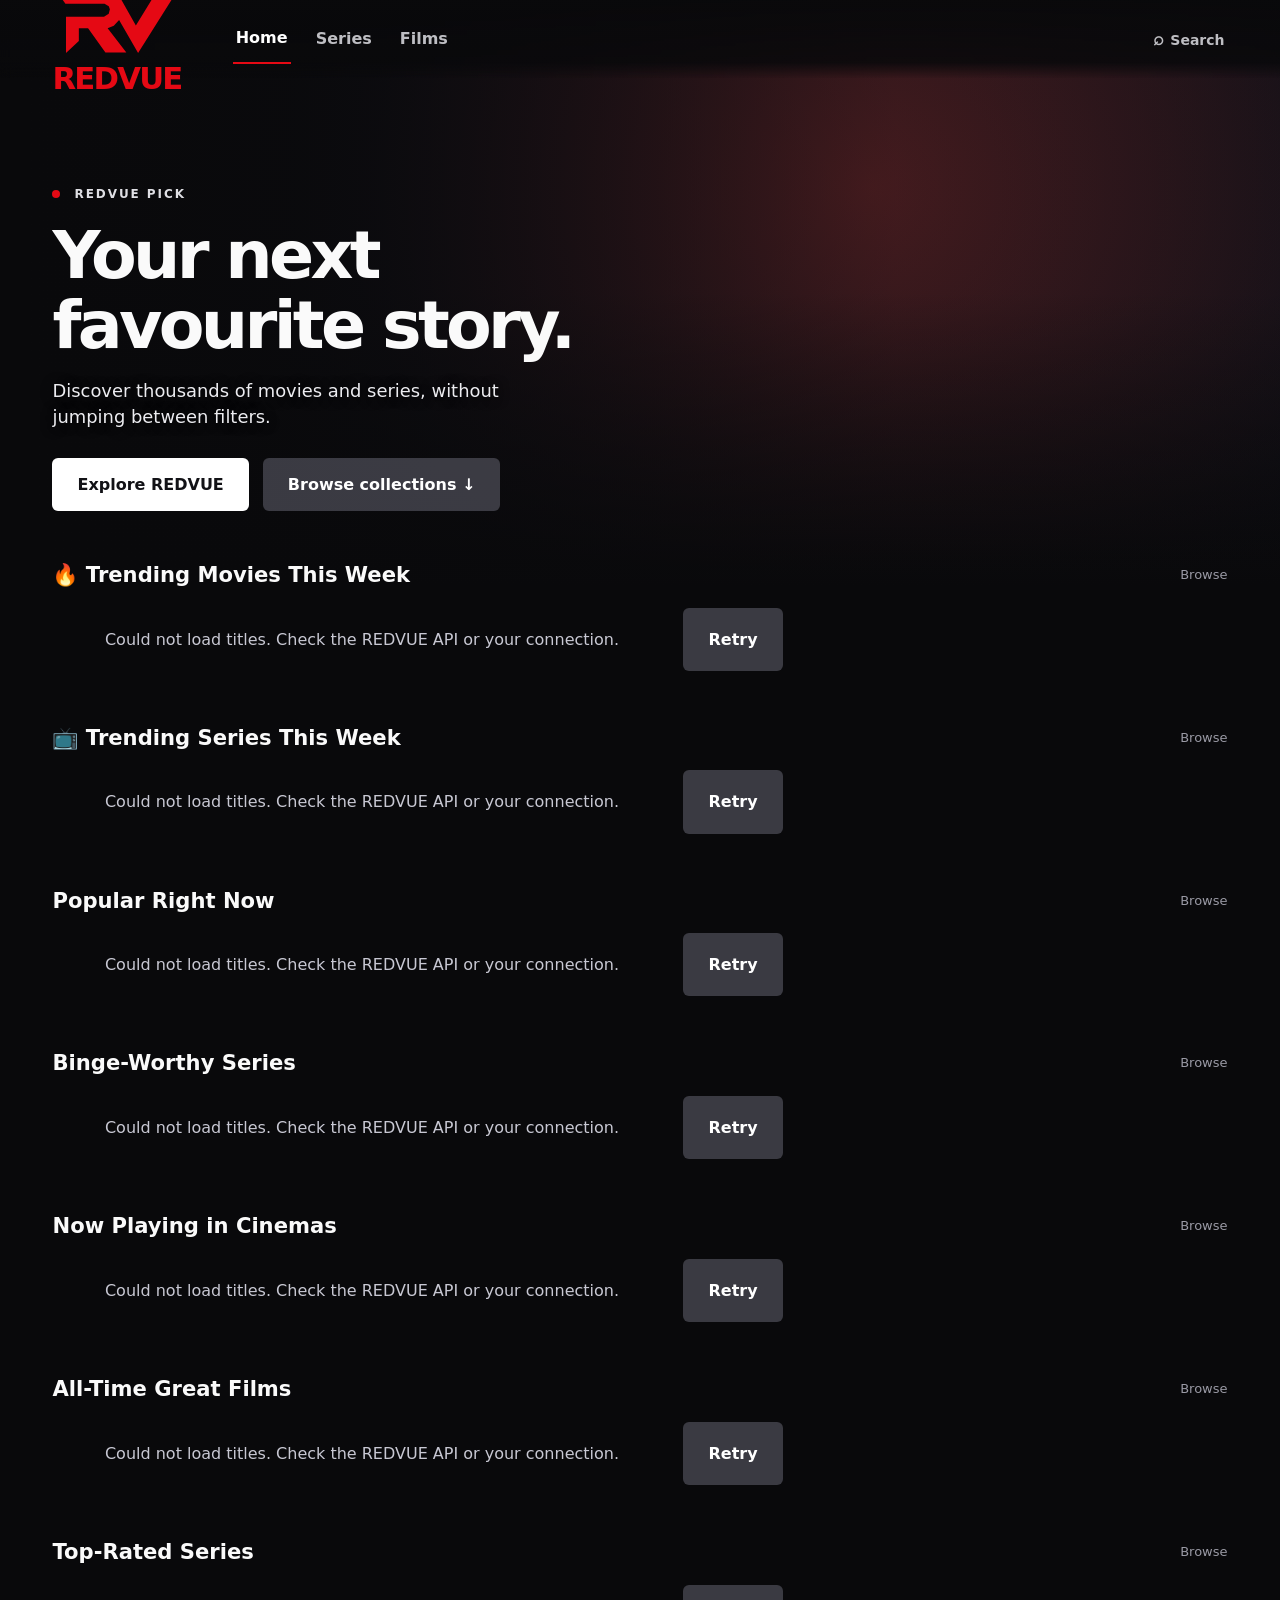
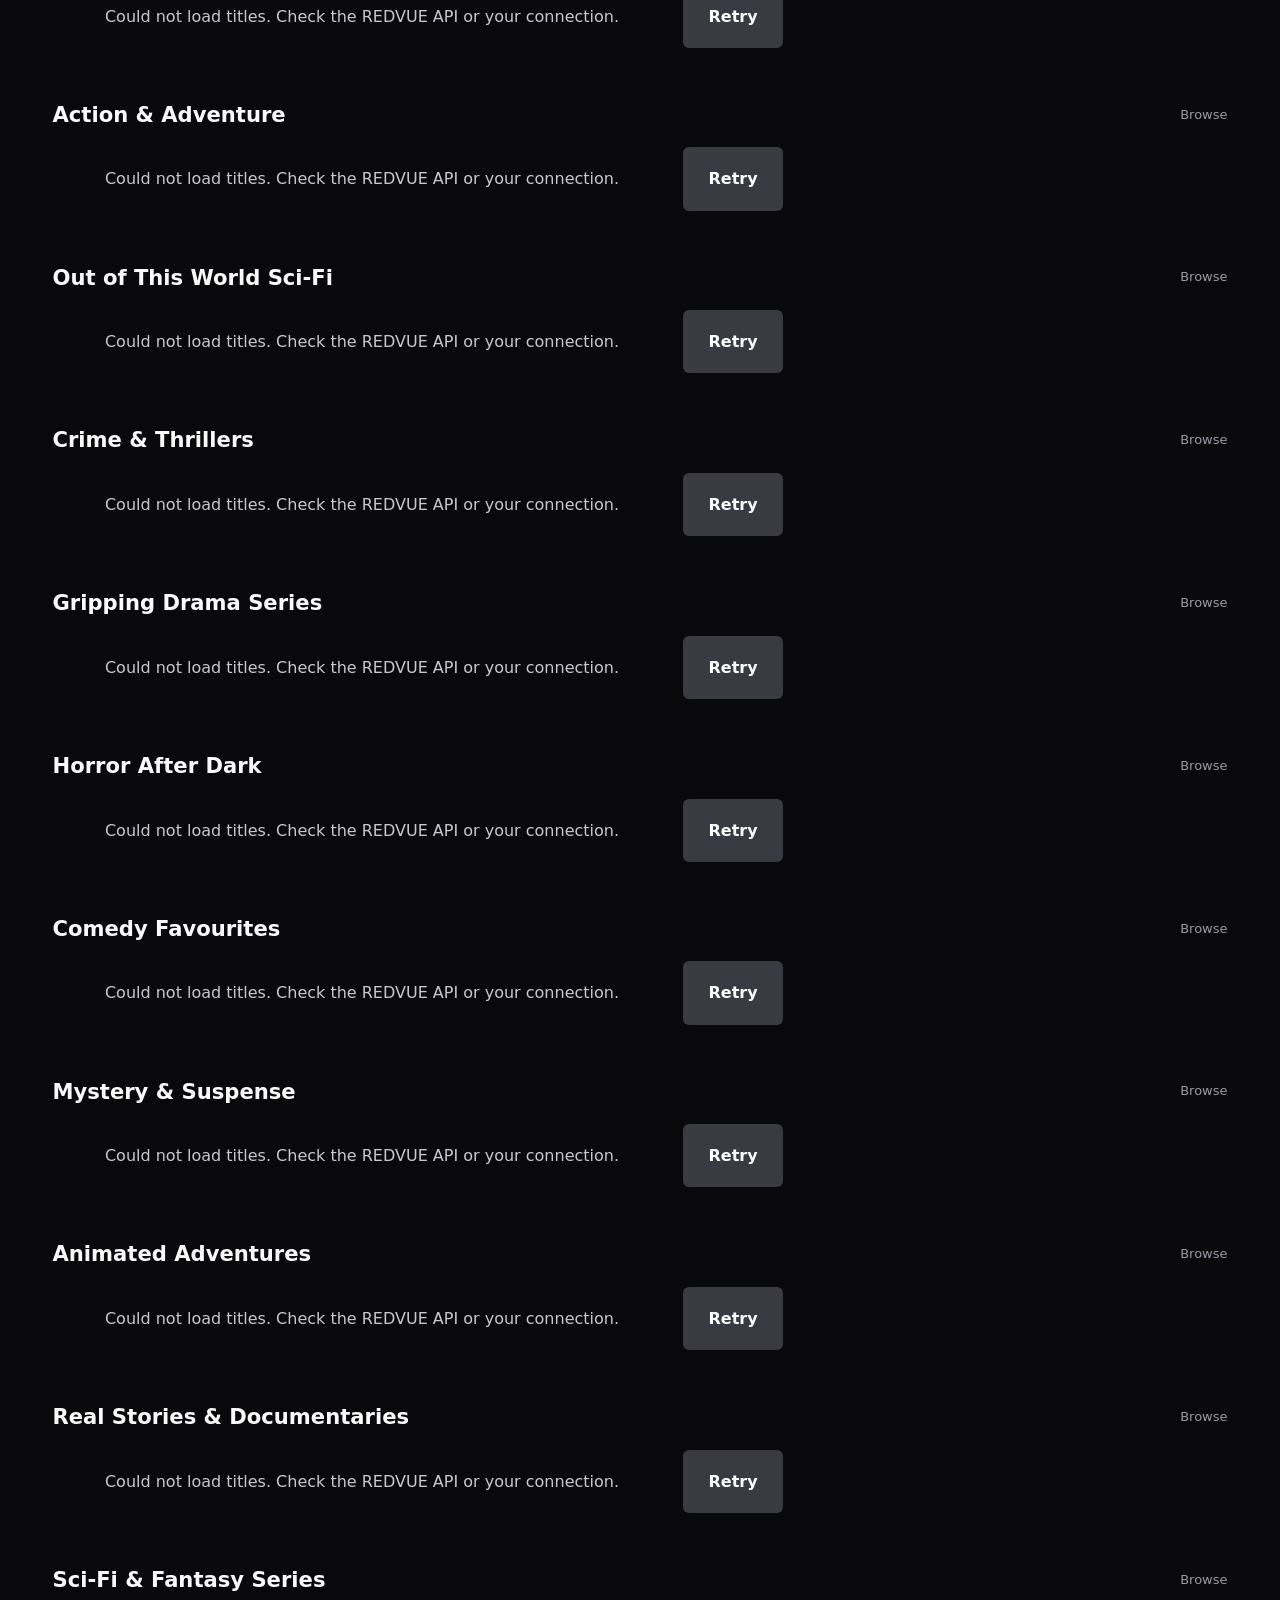
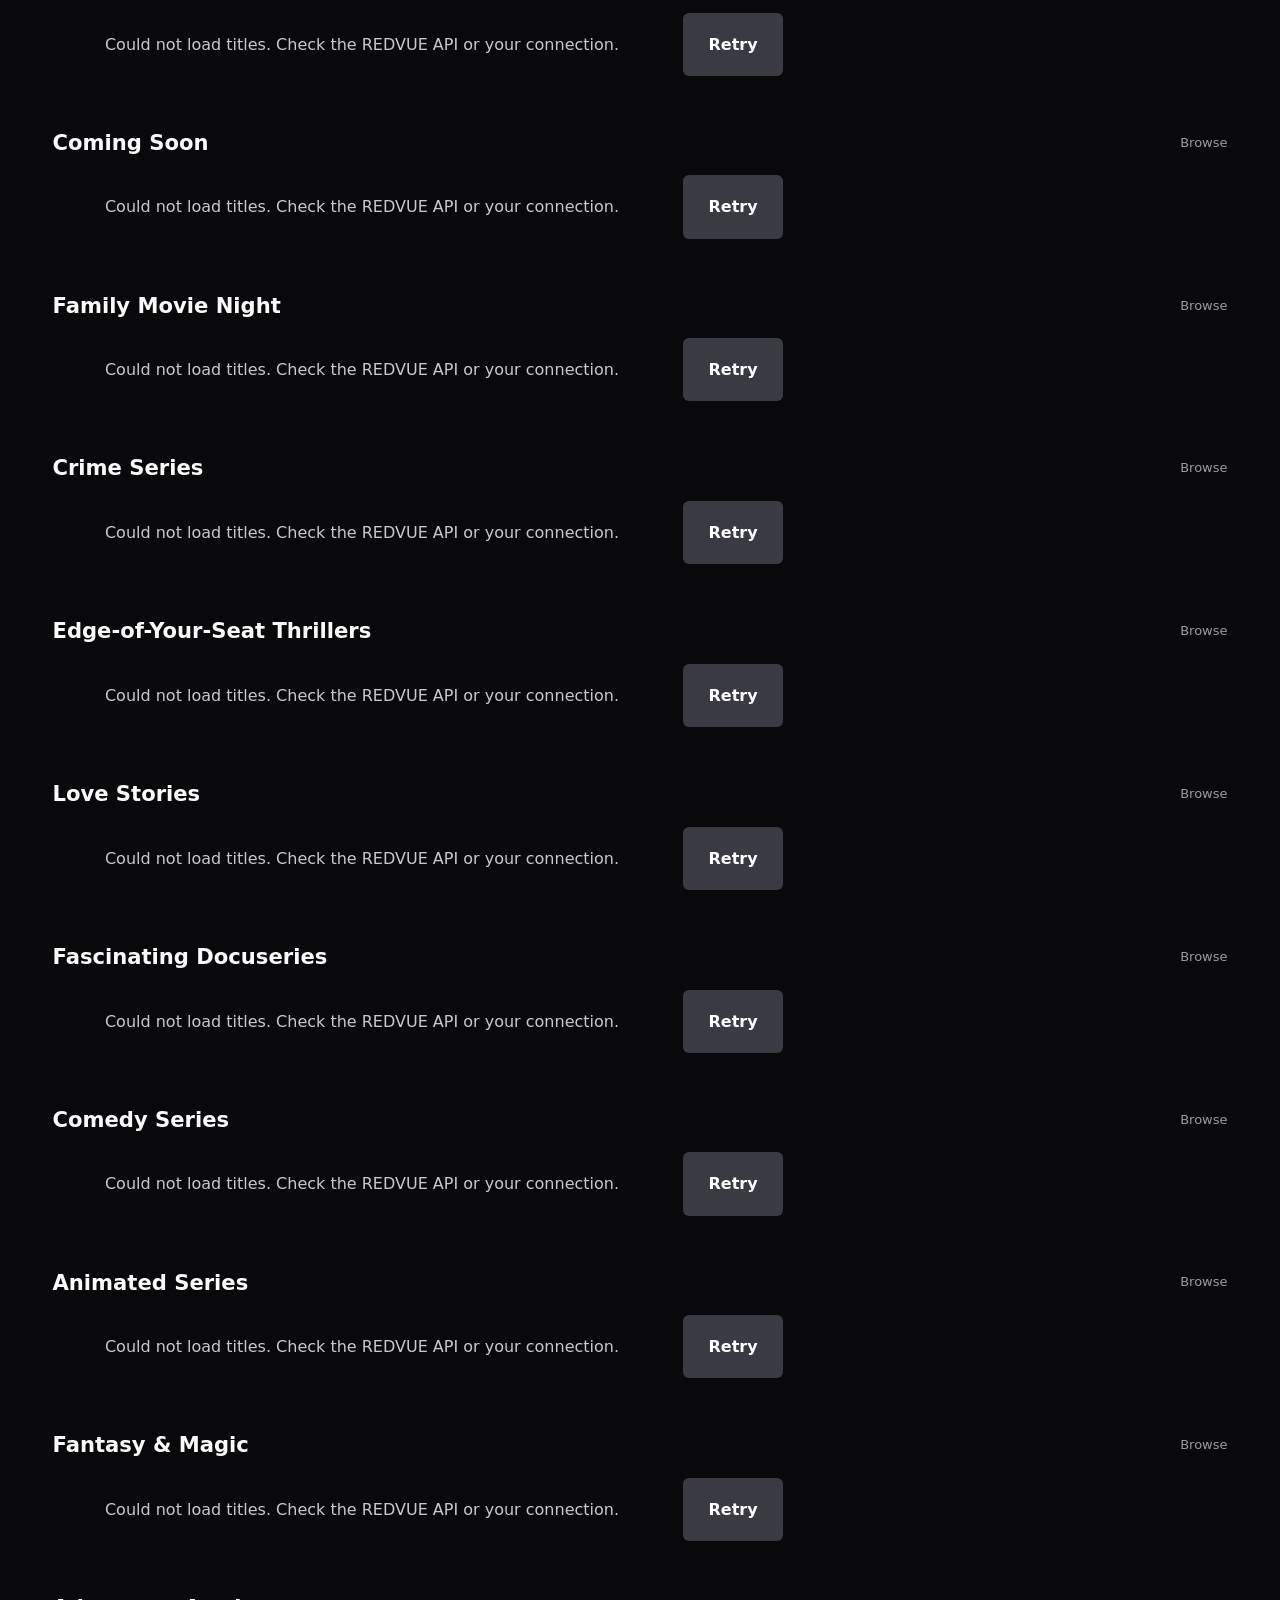
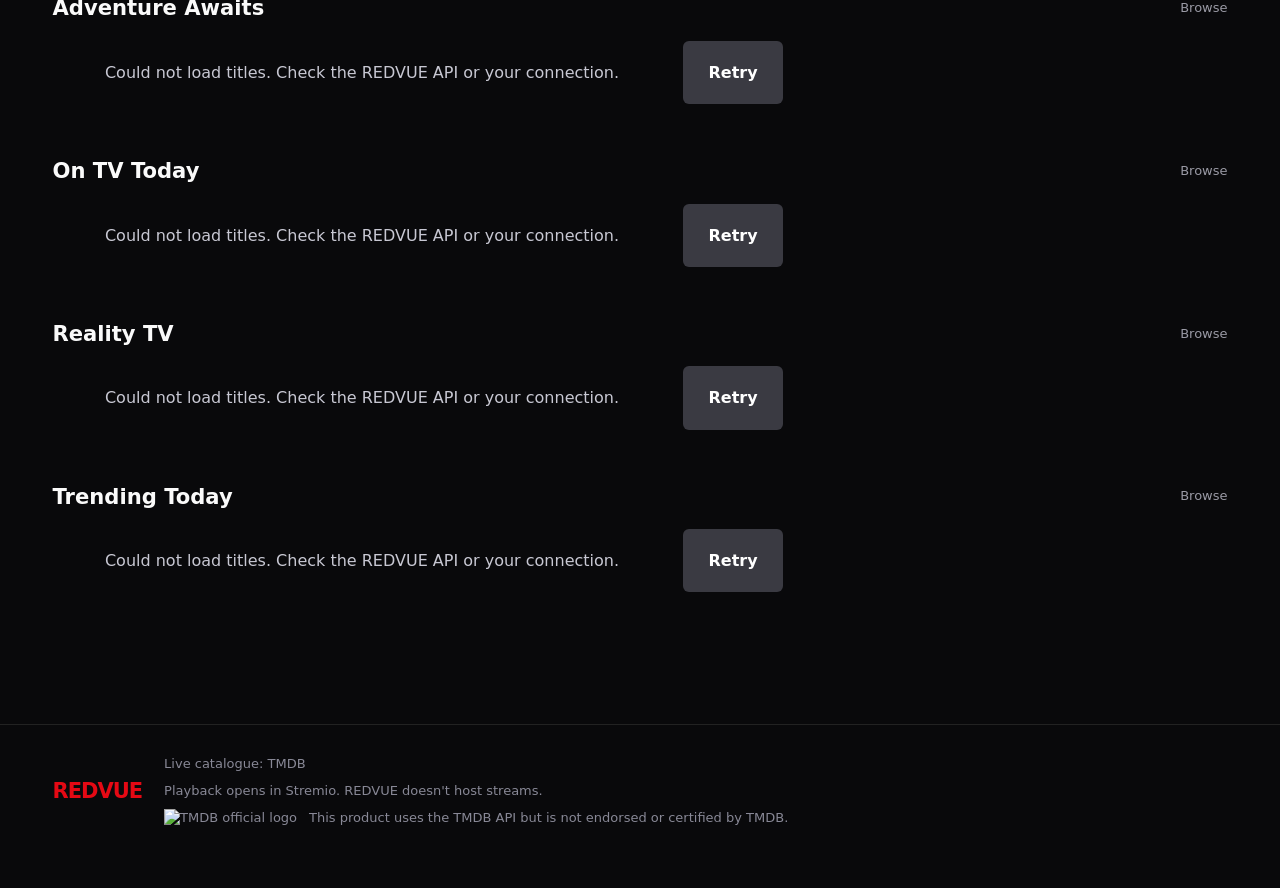
==== commit e2bfb4a2: "Refresh REDVUE TV header and explain Stremio return fallback; bump asset versions" ====
--- a/docs/tv/index.html
+++ b/docs/tv/index.html
@@ -7,12 +7,12 @@
   <meta name="description" content="REDVUE TV — a cinematic way to discover movies and series and open them in Stremio.">
   <link rel="manifest" href="./site.webmanifest">
   <link rel="icon" href="../assets/redvue-mark.svg" type="image/svg+xml">
-  <link rel="stylesheet" href="./styles.css">
+  <link rel="stylesheet" href="./styles.css?v=tv-0.3">
   <title>REDVUE — Everything worth watching</title>
 </head>
 <body>
   <header class="header">
-    <a href="./" class="brand" aria-label="REDVUE Home"><span>RED</span>VUE</a>
+    <a href="./" class="brand" aria-label="REDVUE Home"><img class="brand-glyph" src="../assets/redvue-glyph.svg" alt="" aria-hidden="true"><span class="brand-word"><span>RED</span>VUE</span></a>
     <nav class="nav" aria-label="Browse">
       <button class="nav-btn active" data-filter="all">Home</button>
       <button class="nav-btn" data-filter="series">Series</button>
@@ -60,12 +60,12 @@
         <div id="detail-facts" class="detail-facts"></div>
         <p id="detail-description"></p>
         <a id="detail-launch" class="primary launch" href="#" role="button">▶ Open in Stremio</a>
-        <p class="muted small">Opening the installed Stremio app depends on your TV browser. If it does not open, use the same title in Stremio directly.</p>
+        <p class="muted small return-hint">On Fire TV, Stremio controls its own Back button. If Back returns to Fire TV Home, reopen REDVUE from Apps; your last browsing row should be restored.</p>
       </div>
     </div>
   </div>
   <script src="./config.js"></script>
-  <script src="./app.js" defer></script>
-  <script src="./remote.js" defer></script>
+  <script src="./app.js?v=tv-0.3" defer></script>
+  <script src="./remote.js?v=tv-0.3" defer></script>
 </body>
 </html>
--- a/docs/tv/styles.css
+++ b/docs/tv/styles.css
@@ -1,3 +1,113 @@
 :root{--bg:#09090b;--ink:#fafafa;--muted:#b2b2bd;--accent:#e50914;--space:clamp(22px,4.1vw,82px)}*{box-sizing:border-box}html{scroll-behavior:smooth}body{background:var(--bg);color:var(--ink);margin:0;font:16px/1.45 system-ui,-apple-system,BlinkMacSystemFont,"Segoe UI",sans-serif;overflow-x:hidden}button,input,a{font:inherit}button{cursor:pointer}button:focus-visible,a:focus-visible,.tile:focus-visible{outline:3px solid #fff;outline-offset:4px}a{text-decoration:none;color:inherit}.header{height:78px;position:fixed;z-index:20;top:0;left:0;width:100%;display:flex;align-items:center;gap:clamp(24px,4vw,70px);padding:0 var(--space);background:linear-gradient(180deg,rgba(9,9,11,.98),rgba(9,9,11,.87) 80%,rgba(9,9,11,.04));backdrop-filter:blur(7px)}.brand{font-size:clamp(24px,2.4vw,36px);font-weight:900;letter-spacing:-1.8px;line-height:1}.brand span,.brand-foot{color:var(--accent)}.nav{display:flex;gap:22px;flex:1}.nav-btn,.search-launch{border:0;background:transparent;color:#bebec3;padding:12px 3px;font-weight:600;white-space:nowrap}.nav-btn.active,.nav-btn:hover,.search-launch:hover{color:#fff}.nav-btn.active{border-bottom:2px solid var(--accent)}.search-launch{font-size:18px}.search-launch span{font-size:14px}.hero{height:clamp(530px,65vh,790px);min-height:520px;position:relative;display:flex;align-items:flex-end;padding:115px var(--space) 74px;background:#101016}.hero-art{position:absolute;inset:0;background:radial-gradient(circle at 68% 32%,#6d2629,#16141e 54%,#0b0b0d);background-position:center 25%;background-size:cover;opacity:.8}.hero-shade{position:absolute;inset:0;background:linear-gradient(90deg,#09090b 2%,rgba(9,9,11,.92) 22%,rgba(9,9,11,.28) 70%),linear-gradient(0deg,#09090b 0%,transparent 50%)}.hero-info{position:relative;max-width:640px;z-index:1}.eyebrow{font-size:12px;font-weight:800;letter-spacing:.16em;color:#dfdfe4}.red-dot{display:inline-block;width:8px;height:8px;background:var(--accent);border-radius:50%;margin-right:8px}.hero h1{font-size:clamp(42px,5.2vw,80px);letter-spacing:-.055em;line-height:1.04;margin:18px 0;max-width:700px}.hero p{font-size:clamp(16px,1.4vw,21px);color:#ececf0;max-width:520px;text-shadow:0 1px 12px #000}.hero-actions{display:flex;gap:14px;flex-wrap:wrap;margin-top:28px}.primary,.secondary{border-radius:6px;padding:15px 25px;border:0;font-weight:800;display:inline-flex;justify-content:center;align-items:center;gap:8px}.primary{background:#fff;color:#121216}.primary:hover{background:#e6e6e6}.secondary{background:rgba(90,90,100,.62);color:#fff}.secondary:hover{background:rgba(120,120,130,.8)}#shelves{position:relative;z-index:2;margin-top:-25px;padding-bottom:80px}.shelf{margin:0 0 36px;scroll-margin-top:105px}.shelf-head{padding:0 var(--space);display:flex;justify-content:space-between;align-items:center;gap:12px;margin-bottom:12px}.shelf-head h2{font-size:clamp(18px,1.65vw,25px);font-weight:800;margin:0}.counter{color:#9a9aa5;font-size:13px}.rail-wrap{position:relative}.rail{display:flex;gap:12px;overflow-x:auto;scrollbar-width:none;padding:5px var(--space) 16px;scroll-snap-type:x proximity}.rail::-webkit-scrollbar{display:none}.tile{position:relative;border:0;background:#22232b;border-radius:7px;overflow:hidden;flex:0 0 clamp(144px,14vw,235px);aspect-ratio:2/3;scroll-snap-align:start;color:#fff;text-align:left;transition:transform .17s ease,box-shadow .17s ease}.tile:hover,.tile:focus-visible{transform:scale(1.045);z-index:3;box-shadow:0 12px 35px rgba(0,0,0,.6)}.tile img{display:block;width:100%;height:100%;object-fit:cover}.tile .tile-name{position:absolute;inset:auto 0 0;padding:25px 9px 9px;font-size:12px;font-weight:700;background:linear-gradient(transparent,rgba(0,0,0,.92));display:none}.tile:focus-visible .tile-name,.tile:hover .tile-name{display:block}.skeleton{flex:0 0 clamp(144px,14vw,235px);aspect-ratio:2/3;border-radius:7px;background:linear-gradient(110deg,#1b1b20 8%,#303038 18%,#1b1b20 33%);background-size:220% 100%;animation:shimmer 1.6s linear infinite}@keyframes shimmer{to{background-position-x:-220%}}.error{padding:20px var(--space);color:#c8c8d3}.rail-arrow{position:absolute;top:14%;height:69%;width:47px;z-index:4;border:0;color:white;background:rgba(6,6,8,.65);font-size:40px;opacity:0;transition:opacity .15s}.rail-wrap:hover .rail-arrow,.rail-arrow:focus-visible{opacity:1}.rail-arrow.prev{left:0}.rail-arrow.next{right:0}.footer{display:flex;flex-wrap:wrap;gap:22px;align-items:center;color:#888896;padding:30px var(--space) 60px;font-size:13px;border-top:1px solid #222}.brand-foot{font-weight:900;font-size:21px;letter-spacing:-1px}.overlay{position:fixed;inset:0;z-index:40;background:rgba(0,0,0,.87);overflow-y:auto;display:flex;align-items:flex-start;justify-content:center;padding:6vh 20px}.overlay.hidden{display:none}.panel{width:min(980px,100%);background:#18181d;border:1px solid #31313b;border-radius:13px;box-shadow:0 36px 100px #000;position:relative;overflow:hidden}.search-panel{padding:28px}.modal-head{display:flex;justify-content:space-between;align-items:center;margin-bottom:18px}.modal-head h2{margin:0;font-size:26px}.close{border:0;background:#303038;color:#fff;border-radius:50%;width:42px;height:42px;font-size:21px}.close:hover{background:var(--accent)}#search-input{width:100%;background:#0c0c11;color:white;padding:16px;border-radius:6px;border:2px solid #484851;font-size:18px;outline:none}#search-input:focus{border-color:#fff}.muted{color:#acaeb9;margin:15px 0}.small{font-size:13px}.results{display:grid;grid-template-columns:repeat(auto-fill,minmax(135px,1fr));gap:14px;margin-top:12px}.results .tile{width:100%;flex:auto}.detail-panel{max-width:810px;min-height:440px}.detail-close{position:absolute;top:17px;right:17px;z-index:2}.detail-art{height:300px;background:#2a121a center/cover}.detail-copy{padding:25px 35px 36px;margin-top:-25px;position:relative;background:linear-gradient(0deg,#18181d 90%,rgba(24,24,29,0))}.detail-copy h2{font-size:clamp(29px,3vw,48px);line-height:1.08;margin:10px 0}.detail-facts{color:#babac2;font-weight:700;font-size:14px;letter-spacing:.03em}.detail-copy p{max-width:640px;color:#d2d2da}.launch{margin-top:15px;cursor:pointer}.empty{padding:25px;background:#222329;border-radius:8px;color:#bcbcca}.hidden-by-filter{display:none!important}@media(max-width:720px){.header{height:70px;gap:12px}.nav{gap:10px}.nav-btn{font-size:13px}.search-launch span{display:none}.hero{height:570px;padding-bottom:60px}.hero-shade{background:linear-gradient(90deg,rgba(9,9,11,.88),rgba(9,9,11,.3)),linear-gradient(0deg,#09090b,transparent 75%)}.tile,.skeleton{flex-basis:145px}.rail{gap:9px}.rail-arrow{display:none}.counter{display:none}.detail-art{height:205px}}@media(prefers-reduced-motion:reduce){*{scroll-behavior:auto!important;animation:none!important;transition:none!important}}
 /* TMDB credits and metadata launch states */
 .footer-credit{display:flex;flex-direction:column;gap:8px}.footer-credit #provider-credit{display:flex;gap:12px;align-items:center}.footer-credit #provider-credit[hidden]{display:none}.tmdb-logo{width:52px;height:36px;object-fit:contain}.launch.unavailable{opacity:.55;pointer-events:none;cursor:default}
+
+/* Fire TV v0.2: slightly smaller posters and more rows per screen. */
+body.tv-mode .tile,
+body.tv-mode .skeleton {
+  flex: 0 0 clamp(118px, 11.5vw, 180px);
+}
+body.tv-mode .rail {
+  gap: 10px;
+  padding-top: 10px;
+  padding-bottom: 18px;
+  scroll-padding-inline: 4vw;
+}
+body.tv-mode .shelf {
+  margin-bottom: 22px;
+}
+body.tv-mode .shelf-head {
+  margin-bottom: 8px;
+}
+body.tv-mode .tile:focus-visible {
+  outline: 4px solid #e50914;
+  outline-offset: 4px;
+  transform: scale(1.035);
+  box-shadow: 0 10px 25px rgba(0,0,0,.7);
+}
+body.tv-mode button:focus-visible,
+body.tv-mode a:focus-visible,
+body.tv-mode input:focus-visible {
+  outline: 3px solid #e50914;
+  outline-offset: 4px;
+}
+body.tv-mode .hero {
+  min-height: 500px;
+}
+
+
+/* REDVUE TV v0.3: GPU-light focus animation and compact detail cards. */
+body.tv-mode .header { backdrop-filter: none; }
+body.tv-mode .tile {
+  transition: transform 115ms ease-out, outline-color 115ms ease-out;
+  will-change: auto;
+}
+body.tv-mode .tile:focus-visible {
+  transform: scale(1.025);
+  box-shadow: 0 8px 20px rgba(0,0,0,.55);
+}
+body.tv-mode .skeleton { animation: none; }
+body.tv-mode .hero-art { transition: background-image 160ms ease; }
+body.tv-mode #details-overlay {
+  align-items: center;
+  padding: 18px;
+  overscroll-behavior: contain;
+}
+body.tv-mode #details-overlay .detail-panel {
+  width: min(770px, 76vw);
+  max-height: min(78vh, 690px);
+  min-height: 0;
+  overflow-y: auto;
+  overscroll-behavior: contain;
+  border-radius: 13px;
+}
+body.tv-mode #details-overlay .detail-art {
+  height: clamp(125px, 21vh, 200px);
+  background-position: center 32%;
+}
+body.tv-mode #details-overlay .detail-copy {
+  padding: 15px 25px 20px;
+  margin-top: -12px;
+}
+body.tv-mode #details-overlay .detail-copy h2 {
+  font-size: clamp(24px, 2.8vw, 39px);
+  line-height: 1.1;
+  margin: 7px 0 9px;
+}
+body.tv-mode #details-overlay .detail-facts { font-size: 12px; }
+body.tv-mode #details-overlay .detail-copy p {
+  font-size: clamp(13px, 1.2vw, 16px);
+  line-height: 1.4;
+  margin: 8px 0 10px;
+}
+body.tv-mode #details-overlay #detail-description {
+  display: -webkit-box;
+  -webkit-box-orient: vertical;
+  -webkit-line-clamp: 3;
+  line-clamp: 3;
+  overflow: hidden;
+}
+body.tv-mode #details-overlay .launch {
+  padding: 11px 20px;
+  margin-top: 8px;
+}
+body.tv-mode #details-overlay .detail-close {
+  top: 12px;
+  right: 12px;
+  width: 38px;
+  height: 38px;
+}
+body.tv-mode #details-overlay .return-hint {
+  color: #aaaab4;
+  max-width: 550px;
+  font-size: 12px;
+  line-height: 1.35;
+  margin: 10px 0 0;
+}
+@media (max-height: 640px) {
+  body.tv-mode #details-overlay .detail-panel { max-height: 86vh; }
+  body.tv-mode #details-overlay .detail-art { height: 110px; }
+  body.tv-mode #details-overlay .detail-copy { padding: 10px 18px 13px; }
+  body.tv-mode #details-overlay #detail-description { -webkit-line-clamp: 2; line-clamp: 2; }
+  body.tv-mode #details-overlay .return-hint { display:none; }
+}
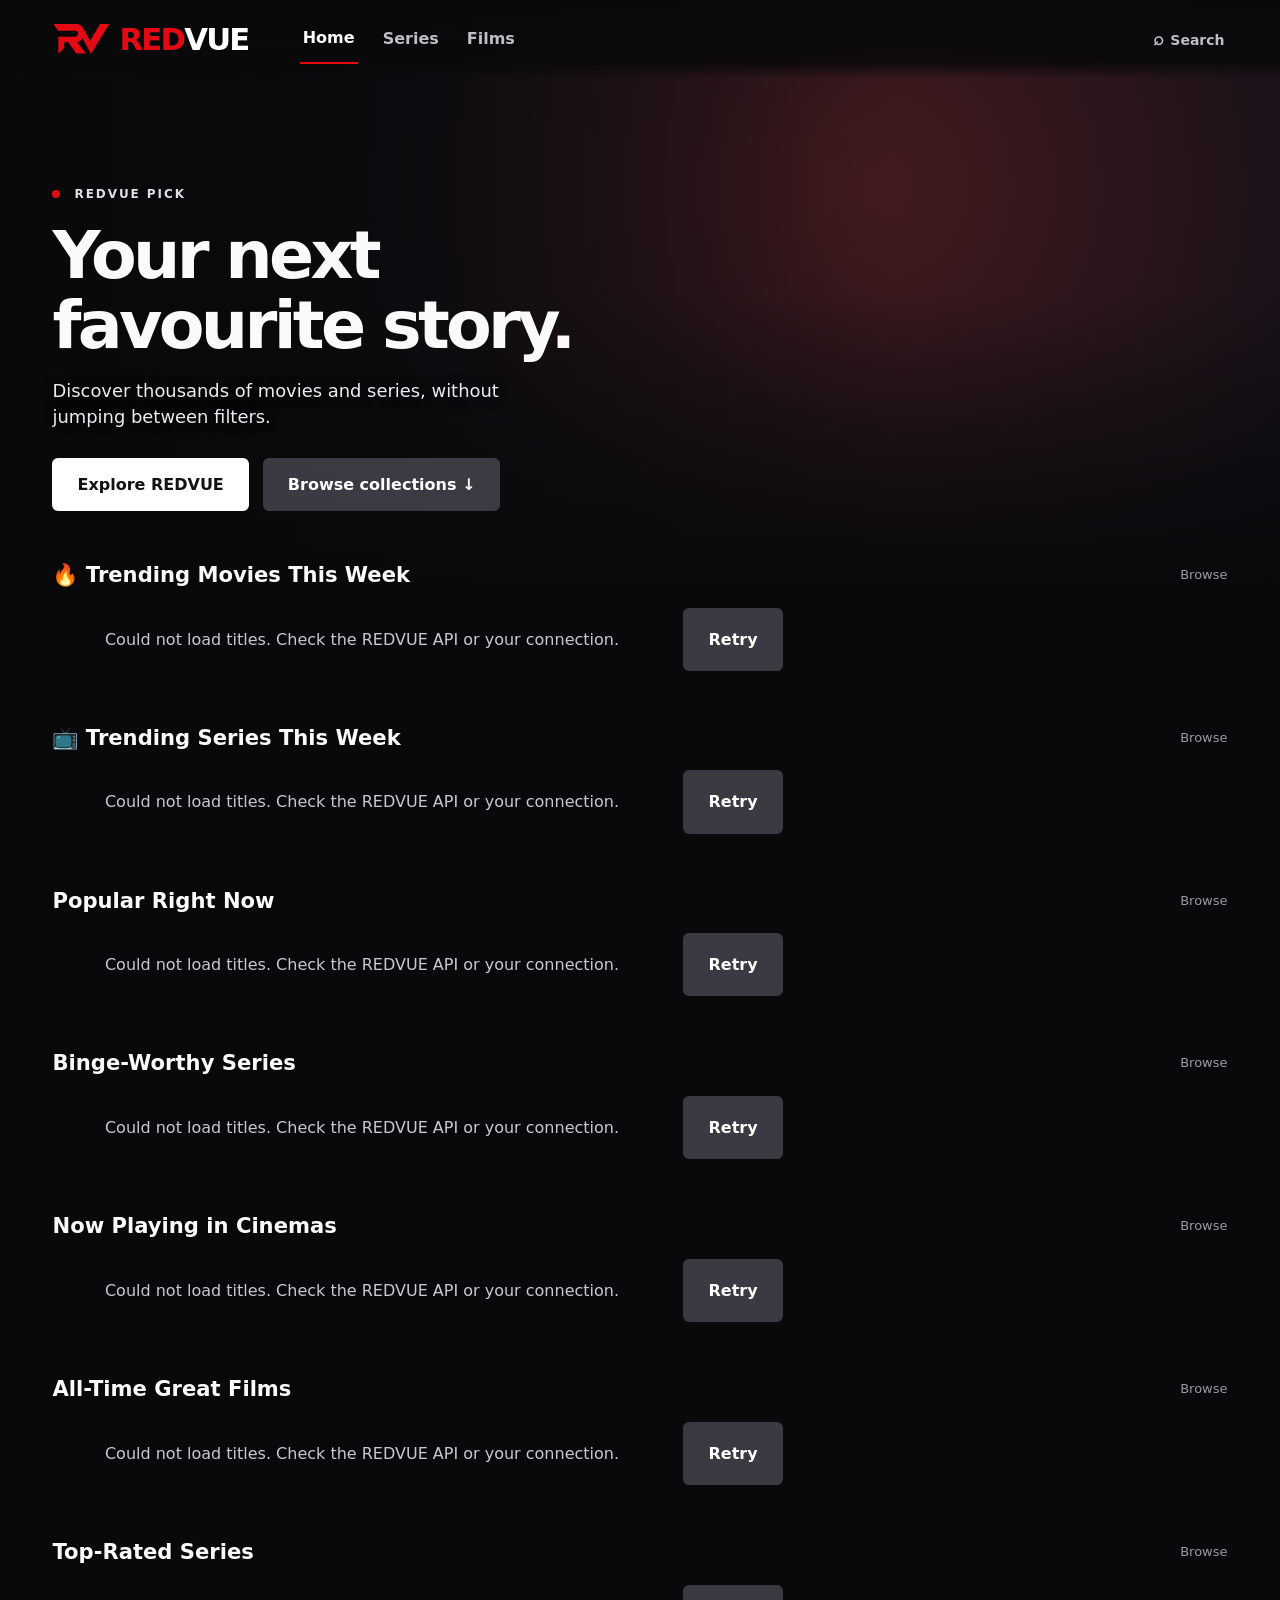
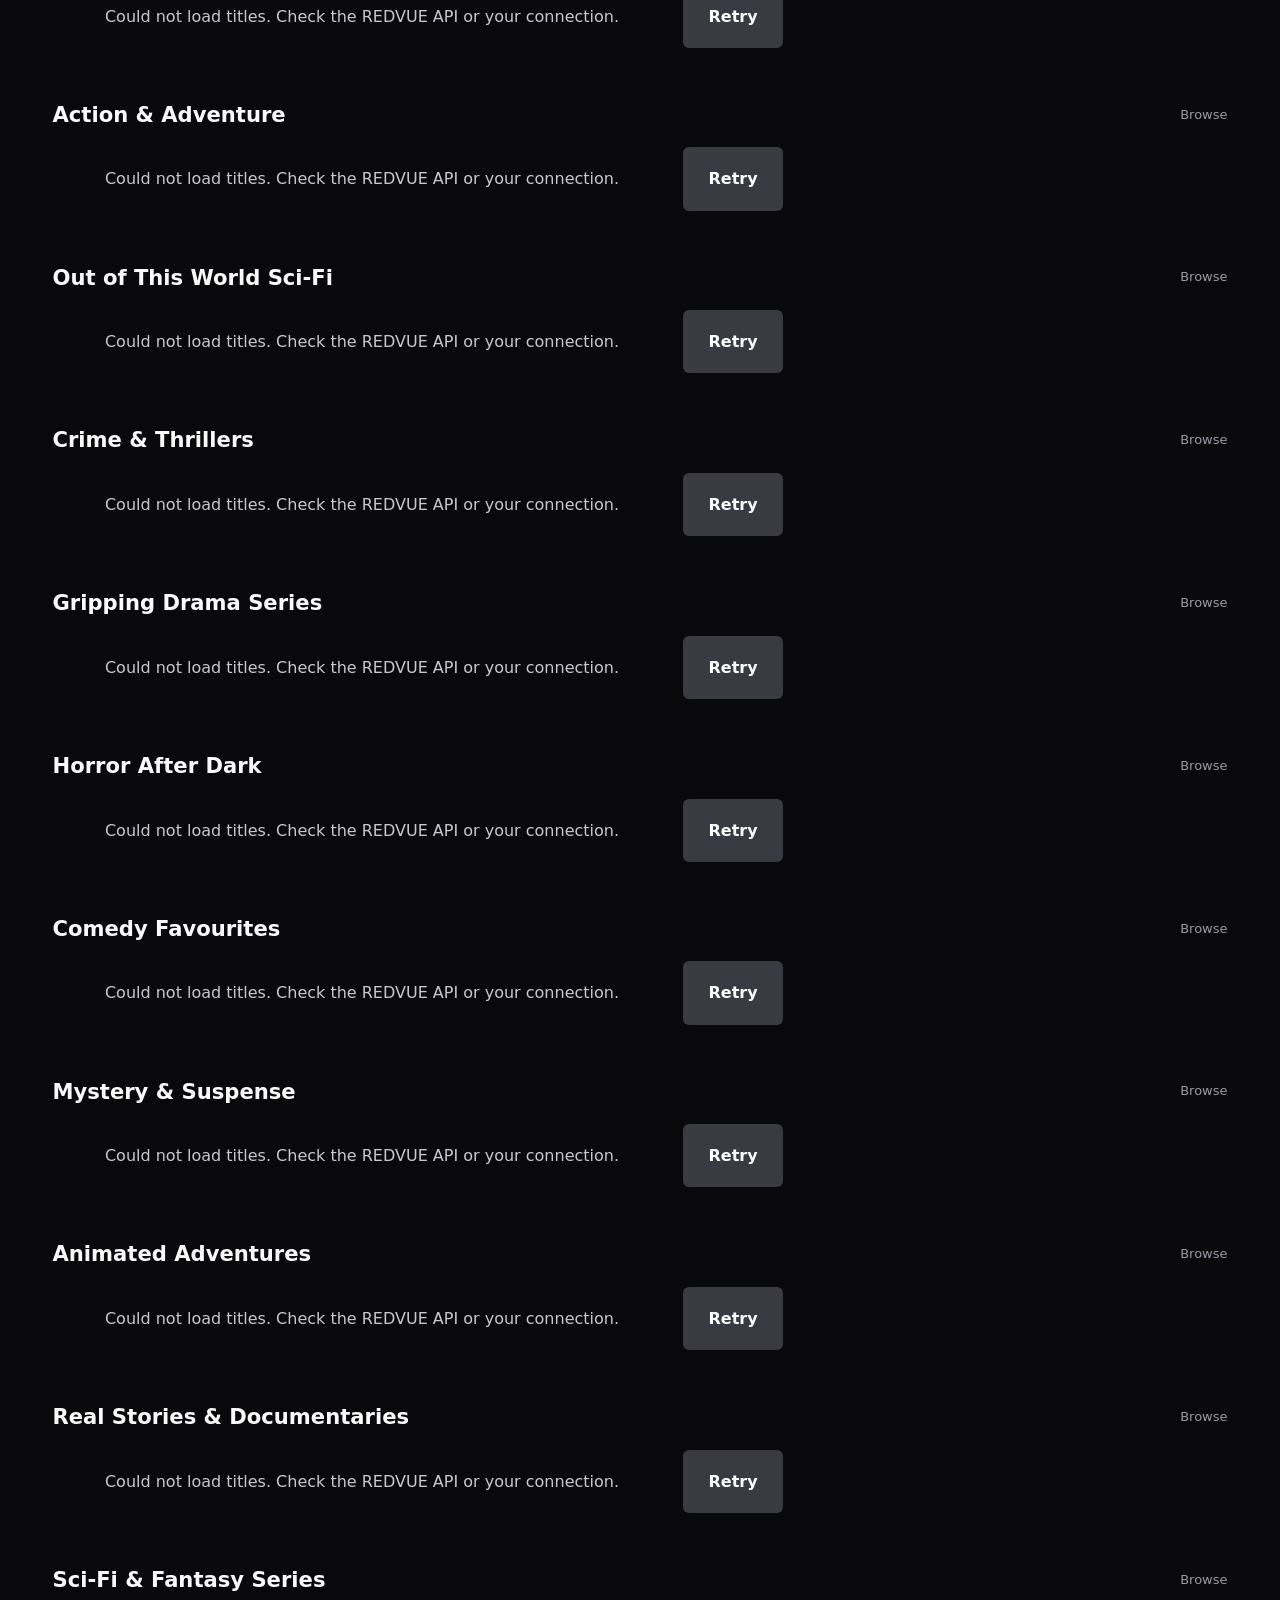
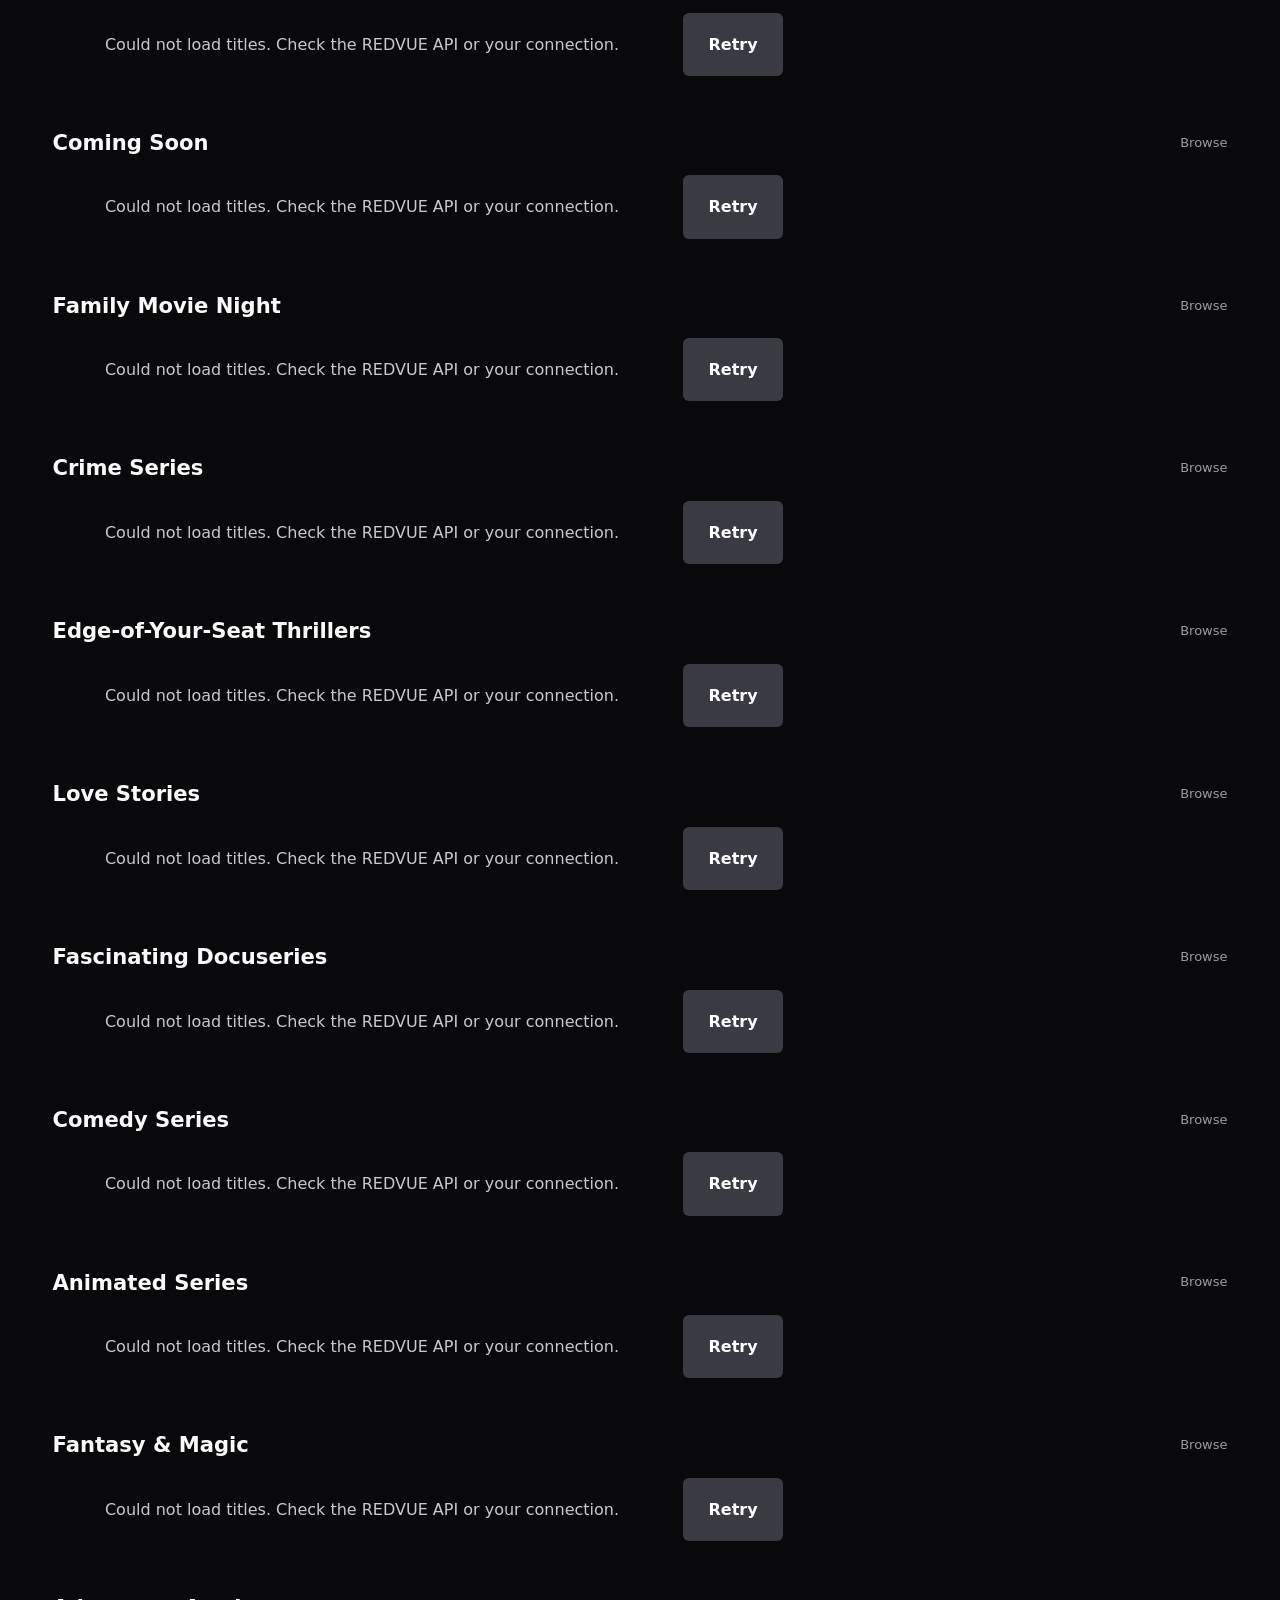
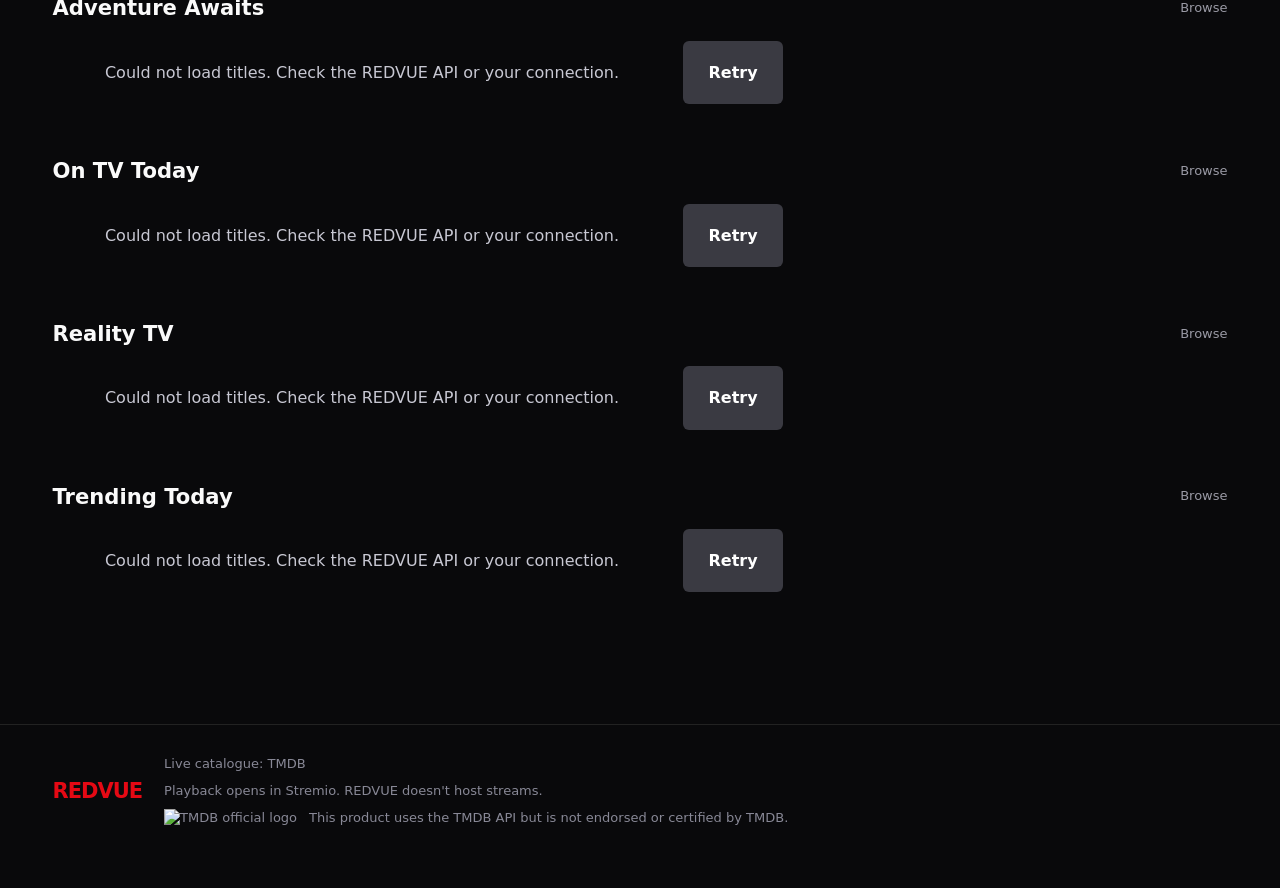
==== commit ee88b023: "Bump REDVUE frontend assets to v0.4 for search-popup D-pad fix" ====
--- a/docs/tv/index.html
+++ b/docs/tv/index.html
@@ -7,7 +7,7 @@
   <meta name="description" content="REDVUE TV — a cinematic way to discover movies and series and open them in Stremio.">
   <link rel="manifest" href="./site.webmanifest">
   <link rel="icon" href="../assets/redvue-mark.svg" type="image/svg+xml">
-  <link rel="stylesheet" href="./styles.css?v=tv-0.3">
+  <link rel="stylesheet" href="./styles.css?v=tv-0.4">
   <title>REDVUE — Everything worth watching</title>
 </head>
 <body>
@@ -65,7 +65,7 @@
     </div>
   </div>
   <script src="./config.js"></script>
-  <script src="./app.js?v=tv-0.3" defer></script>
-  <script src="./remote.js?v=tv-0.3" defer></script>
+  <script src="./app.js?v=tv-0.4" defer></script>
+  <script src="./remote.js?v=tv-0.4" defer></script>
 </body>
 </html>
--- a/docs/tv/styles.css
+++ b/docs/tv/styles.css
@@ -111,3 +111,14 @@
   body.tv-mode #details-overlay #detail-description { -webkit-line-clamp: 2; line-clamp: 2; }
   body.tv-mode #details-overlay .return-hint { display:none; }
 }
+
+/* New REDVUE monogram + wordmark. */
+.brand { display:flex; align-items:center; gap:8px; }
+.brand .brand-glyph { display:block; width:59px; height:37px; object-fit:contain; flex:none; }
+.brand .brand-word { color:#fff; }
+.brand .brand-word > span { color:#e50914; }
+body.tv-mode .brand .brand-glyph { width:68px; height:41px; }
+@media (max-width:720px) {
+  .brand { gap:5px; }
+  .brand .brand-glyph { width:38px; height:26px; }
+}
